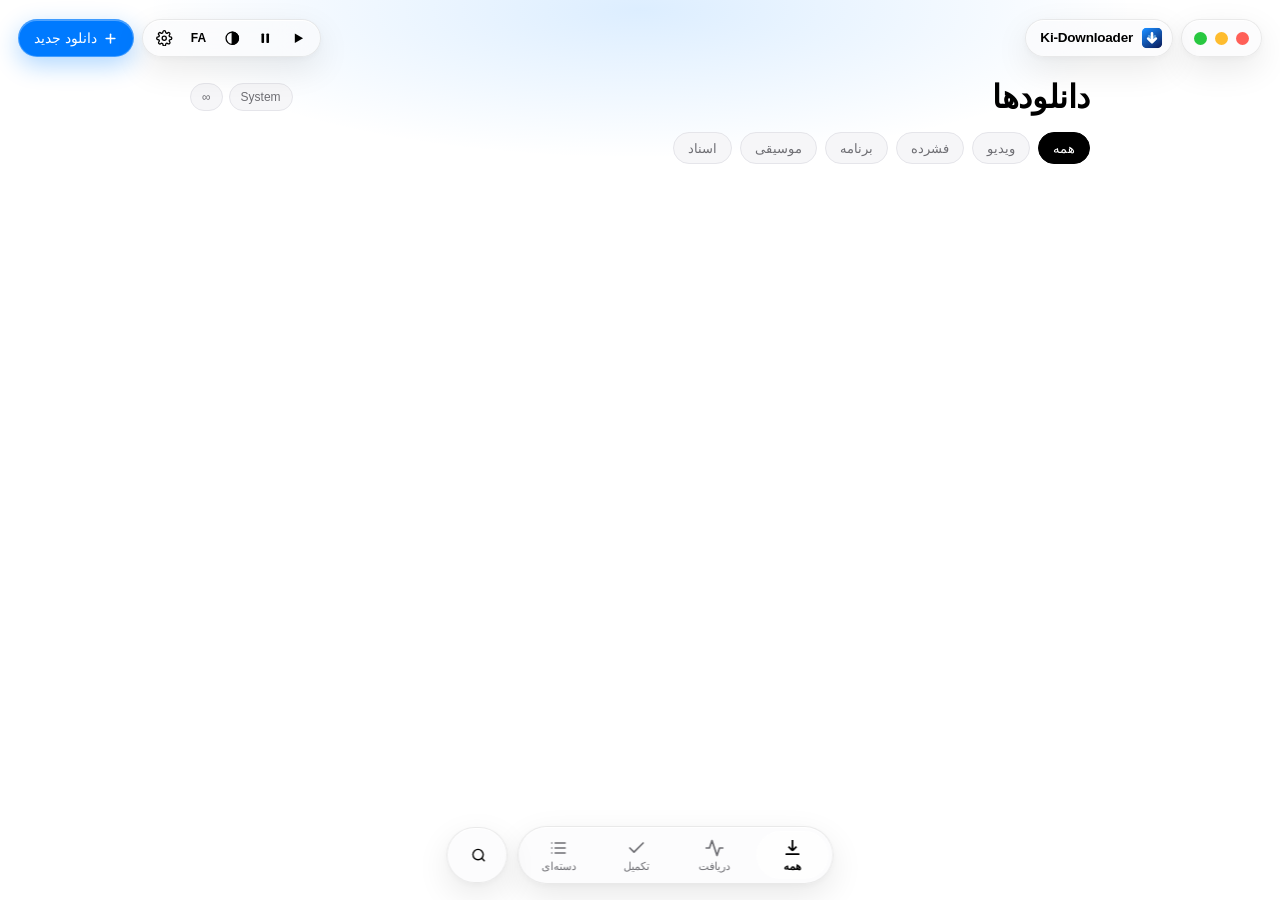
==== ui/index.html @ 14e9e173 "Add Liquid Glass UI and automated GitHub Release workflow" ====
<!DOCTYPE html>
<html lang="fa" dir="rtl" data-theme="auto">
<head>
  <meta charset="UTF-8" />
  <meta name="viewport" content="width=device-width, initial-scale=1.0" />
  <title>Ki-Downloader</title>
  <link rel="stylesheet" href="styles.css" />
</head>
<body>
  <div id="app" class="app-root">
    <div class="top-atmosphere" aria-hidden="true"></div>

    <!-- Custom Apple-style Floating Window Control & Navigation Bar -->
    <header id="topBar" class="top-bar">
      <!-- Draggable background strip across the entire top edge -->
      <div id="windowDragRegion" class="window-drag-strip" title="Drag window"></div>

      <div class="top-bar-leading">
        <!-- macOS-style Window Traffic Lights -->
        <div class="glass-pill window-controls" aria-label="Window Controls">
          <button id="winCloseBtn" class="tl-btn tl-close pressable" title="Close" aria-label="Close">
            <svg viewBox="0 0 12 12"><path d="M3 3l6 6M9 3l-6 6" stroke="currentColor" stroke-width="1.6" stroke-linecap="round"/></svg>
          </button>
          <button id="winMinBtn" class="tl-btn tl-min pressable" title="Minimize" aria-label="Minimize">
            <svg viewBox="0 0 12 12"><path d="M2.5 6h7" stroke="currentColor" stroke-width="1.6" stroke-linecap="round"/></svg>
          </button>
          <button id="winMaxBtn" class="tl-btn tl-max pressable" title="Maximize" aria-label="Maximize">
            <svg viewBox="0 0 12 12"><path d="M3.5 3.5h5v5h-5z" fill="none" stroke="currentColor" stroke-width="1.4"/></svg>
          </button>
        </div>

        <div class="glass-pill brand-pill">
          <svg viewBox="0 0 512 512" class="mini-logo" aria-hidden="true">
            <defs>
              <linearGradient id="tlBg" x1="15%" y1="0%" x2="85%" y2="100%">
                <stop offset="0%" stop-color="#1A8CFF"/>
                <stop offset="100%" stop-color="#0A1E5E"/>
              </linearGradient>
              <clipPath id="tlClip"><rect x="20" y="20" width="472" height="472" rx="108"/></clipPath>
            </defs>
            <g clip-path="url(#tlClip)">
              <rect x="20" y="20" width="472" height="472" fill="url(#tlBg)"/>
              <path d="M186 210 L256 278 L326 210" fill="none" stroke="#9CE0FF" stroke-opacity="0.5" stroke-width="54" stroke-linecap="round" stroke-linejoin="round"/>
              <path d="M256 148 L256 344 M166 268 L256 358 L346 268" fill="none" stroke="#FFFFFF" stroke-width="60" stroke-linecap="round" stroke-linejoin="round"/>
            </g>
          </svg>
          <span class="brand-name">Ki-Downloader</span>
        </div>
        <span id="scrolledTitle" class="scrolled-title" data-i18n="pageTitle">دانلودها</span>
      </div>

      <div class="top-bar-trailing">
        <div class="glass-pill action-cluster">
          <button id="resumeAllBtn" class="circle-icon-btn pressable" data-i18n-title="resumeAll" title="شروع همه">
            <svg viewBox="0 0 24 24" fill="currentColor"><polygon points="7 5 19 12 7 19 7 5"/></svg>
          </button>
          <button id="pauseAllBtn" class="circle-icon-btn pressable" data-i18n-title="pauseAll" title="توقف همه">
            <svg viewBox="0 0 24 24" fill="currentColor"><rect x="6.5" y="5" width="3.8" height="14" rx="1.2"/><rect x="13.7" y="5" width="3.8" height="14" rx="1.2"/></svg>
          </button>
          <button id="themeToggleBtn" class="circle-icon-btn pressable" title="Theme (Auto / Light / Dark)">
            <svg id="themeIcon" viewBox="0 0 24 24" fill="none" stroke="currentColor" stroke-width="1.9"><circle cx="12" cy="12" r="4"/><path d="M12 2v2m0 16v2M4.93 4.93l1.41 1.41m11.32 11.32l1.41 1.41M2 12h2m16 0h2M4.93 19.07l1.41-1.41m11.32-11.32l1.41-1.41"/></svg>
          </button>
          <button id="langToggleBtn" class="lang-btn pressable" title="Switch Language">FA</button>
          <button id="settingsBtn" class="circle-icon-btn pressable" data-i18n-title="settingsTitle" title="تنظیمات">
            <svg viewBox="0 0 24 24" fill="none" stroke="currentColor" stroke-width="1.9"><circle cx="12" cy="12" r="3"/><path d="M19.4 15a1.65 1.65 0 0 0 .33 1.82l.06.06a2 2 0 1 1-2.83 2.83l-.06-.06a1.65 1.65 0 0 0-1.82-.33 1.65 1.65 0 0 0-1 1.51V21a2 2 0 1 1-4 0v-.09A1.65 1.65 0 0 0 9 19.4a1.65 1.65 0 0 0-1.82.33l-.06.06a2 2 0 1 1-2.83-2.83l.06-.06a1.65 1.65 0 0 0 .33-1.82 1.65 1.65 0 0 0-1.51-1H3a2 2 0 1 1 0-4h.09A1.65 1.65 0 0 0 4.6 9a1.65 1.65 0 0 0-.33-1.82l-.06-.06a2 2 0 1 1 2.83-2.83l.06.06a1.65 1.65 0 0 0 1.82.33H9a1.65 1.65 0 0 0 1-1.51V3a2 2 0 1 1 4 0v.09a1.65 1.65 0 0 0 1 1.51 1.65 1.65 0 0 0 1.82-.33l.06-.06a2 2 0 1 1 2.83 2.83l-.06.06a1.65 1.65 0 0 0-.33 1.82V9a1.65 1.65 0 0 0 1.51 1H21a2 2 0 1 1 0 4h-.09a1.65 1.65 0 0 0-1.51 1z"/></svg>
          </button>
        </div>

        <button id="newDownloadBtn" class="primary-glass-cta pressable">
          <svg viewBox="0 0 24 24" fill="none" stroke="currentColor" stroke-width="2.4" stroke-linecap="round"><line x1="12" y1="5" x2="12" y2="19"/><line x1="5" y1="12" x2="19" y2="12"/></svg>
          <span data-i18n="newDownload">دانلود جدید</span>
        </button>
      </div>
    </header>

    <!-- Scrollable Content Layer -->
    <main id="scrollStage" class="scroll-stage">
      <div class="stage-inner">
        <div class="large-header" id="largeHeader">
          <div class="large-title-row">
            <h1 class="large-title" data-i18n="pageTitle">دانلودها</h1>
            <div class="quick-status-pills">
              <button id="quickProxyPill" class="meta-pill pressable" title="Proxy">System</button>
              <button id="quickCapPill" class="meta-pill pressable" title="Speed Limit">∞</button>
            </div>
          </div>
          <div class="category-chips" id="categoryChips">
            <button class="cat-chip active pressable" data-cat="All" data-i18n="catAll">همه</button>
            <button class="cat-chip pressable" data-cat="Video" data-i18n="catVideo">ویدیو</button>
            <button class="cat-chip pressable" data-cat="Compressed" data-i18n="catCompressed">فشرده</button>
            <button class="cat-chip pressable" data-cat="Programs" data-i18n="catPrograms">برنامه</button>
            <button class="cat-chip pressable" data-cat="Music" data-i18n="catMusic">موسیقی</button>
            <button class="cat-chip pressable" data-cat="Documents" data-i18n="catDocuments">اسناد</button>
          </div>
        </div>

        <div id="dropBanner" class="drop-banner" data-i18n="dropHint">لینک دانلود را اینجا رها کنید</div>

        <div id="emptyState" class="empty-state hidden">
          <div class="empty-icon">
            <svg viewBox="0 0 48 48" fill="none" stroke="currentColor" stroke-width="2.2" stroke-linecap="round" stroke-linejoin="round">
              <path d="M24 10v20m0 0l-7-7m7 7l7-7"/>
              <path d="M12 37h24"/>
            </svg>
          </div>
          <h2 class="empty-title" data-i18n="emptyTitle">فایلی در لیست نیست</h2>
          <p class="empty-sub" data-i18n="emptySub">لینک را با Ctrl+V جایگذاری کنید تا مشخصات فایل بررسی شود، یا دکمه دانلود جدید را بزنید.</p>
          <button id="emptyAddBtn" class="secondary-pill-btn pressable" data-i18n="newDownload">دانلود جدید</button>
        </div>

        <div id="downloadList" class="download-list" role="list"></div>
      </div>
    </main>

    <!-- Bottom Floating Dock (BitChord FloatingBottomBar + MiniMonitor + Search Orb) -->
    <div class="bottom-dock-wrap">
      <div id="miniMonitor" class="glass-pill mini-monitor hidden" role="button" tabindex="0">
        <div class="mini-pulse" aria-hidden="true"></div>
        <div class="mini-info">
          <div class="mini-title" id="miniTitle">Downloading...</div>
          <div class="mini-sub" id="miniSub">0 KB/s</div>
        </div>
        <div class="mini-progress-ring" aria-hidden="true">
          <svg viewBox="0 0 28 28">
            <circle cx="14" cy="14" r="11" class="ring-track"/>
            <circle cx="14" cy="14" r="11" class="ring-fill" id="miniRingFill"/>
          </svg>
        </div>
        <button id="miniPauseBtn" class="circle-icon-btn pressable" title="Pause / Resume">
          <svg viewBox="0 0 24 24" fill="currentColor"><rect x="7" y="6" width="3.5" height="12" rx="1"/><rect x="13.5" y="6" width="3.5" height="12" rx="1"/></svg>
        </button>
      </div>

      <div class="bottom-bar-row">
        <nav id="bottomTabBar" class="glass-pill bottom-tab-bar" role="tablist" aria-label="Primary Tabs">
          <div id="liquidNavPill" class="liquid-nav-pill" aria-hidden="true"></div>

          <button class="bottom-tab active" data-tab="all" role="tab" aria-selected="true">
            <svg viewBox="0 0 24 24" fill="none" stroke="currentColor" stroke-width="2"><path d="M12 3v12m0 0l-4.5-4.5M12 15l4.5-4.5"/><path d="M5 19h14" stroke-linecap="round"/></svg>
            <span data-i18n="tabAll">همه</span>
          </button>

          <button class="bottom-tab" data-tab="active" role="tab" aria-selected="false">
            <svg viewBox="0 0 24 24" fill="none" stroke="currentColor" stroke-width="2"><polyline points="22 12 18 12 15 21 9 3 6 12 2 12" stroke-linecap="round" stroke-linejoin="round"/></svg>
            <span data-i18n="tabActive">دریافت</span>
          </button>

          <button class="bottom-tab" data-tab="completed" role="tab" aria-selected="false">
            <svg viewBox="0 0 24 24" fill="none" stroke="currentColor" stroke-width="2"><path d="M20 6L9 17l-5-5" stroke-linecap="round" stroke-linejoin="round"/></svg>
            <span data-i18n="tabCompleted">تکمیل</span>
          </button>

          <button class="bottom-tab" data-tab="batch" role="tab" aria-selected="false">
            <svg viewBox="0 0 24 24" fill="none" stroke="currentColor" stroke-width="2"><path d="M8 6h12M8 12h12M8 18h12M4 6h.01M4 12h.01M4 18h.01" stroke-linecap="round"/></svg>
            <span data-i18n="tabBatch">دسته‌ای</span>
          </button>
        </nav>

        <div id="searchOrb" class="glass-pill search-orb">
          <button id="searchToggleBtn" class="circle-icon-btn pressable" data-i18n-title="searchPlaceholder" title="جستجو">
            <svg viewBox="0 0 24 24" fill="none" stroke="currentColor" stroke-width="2"><circle cx="11" cy="11" r="7.5"/><line x1="20" y1="20" x2="16.5" y2="16.5" stroke-linecap="round"/></svg>
          </button>
          <input id="searchInput" type="search" class="orb-search-input" data-i18n-placeholder="searchPlaceholder" placeholder="جستجو..." />
        </div>
      </div>
    </div>

    <div id="sheetBackdrop" class="sheet-backdrop hidden" aria-hidden="true"></div>

    <!-- Sheet 1: IDM-Style New Download & Auto Probe Dialog -->
    <section id="newDownloadSheet" class="glass-sheet hidden" role="dialog" aria-modal="true">
      <div class="sheet-grabber" data-dismiss-sheet="newDownloadSheet"><span></span></div>
      <div class="sheet-header">
        <button class="sheet-text-btn pressable" data-close-sheet="newDownloadSheet" data-i18n="cancel">انصراف</button>
        <h3 class="sheet-title" data-i18n="newDownloadTitle">دانلود جدید</h3>
        <button id="ndStartBtn" class="sheet-primary-btn pressable" data-i18n="startDownload">شروع دانلود</button>
      </div>
      <div class="sheet-body">
        <div class="field-group">
          <label class="field-label" data-i18n="urlLabel">لینک فایل</label>
          <div class="row-gap">
            <input id="ndUrl" type="url" class="ios-input ltr-text" placeholder="https://example.com/file.zip" />
            <button id="ndProbeBtn" class="secondary-pill-btn pressable" data-i18n="probeBtn">بررسی</button>
          </div>
          <div id="ndProbeCard" class="probe-summary hidden"></div>
        </div>

        <div class="grid-2">
          <div class="field-group">
            <label class="field-label" data-i18n="fileNameLabel">نام فایل</label>
            <input id="ndFileName" type="text" class="ios-input" />
          </div>
          <div class="field-group">
            <label class="field-label" data-i18n="categoryLabel">نوع و دسته‌بندی فایل</label>
            <select id="ndCategory" class="ios-input">
              <option value="Other">Other</option>
              <option value="Video">Video</option>
              <option value="Compressed">Compressed</option>
              <option value="Programs">Programs</option>
              <option value="Music">Music</option>
              <option value="Documents">Documents</option>
              <option value="Images">Images</option>
            </select>
          </div>
        </div>

        <div class="field-group">
          <label class="field-label" data-i18n="connectionsLabel">بخش‌بندی و استریم موازی</label>
          <div class="conn-pills">
            <button type="button" class="conn-pill pressable" data-conn="4">4x</button>
            <button type="button" class="conn-pill pressable" data-conn="8">8x</button>
            <button type="button" class="conn-pill active pressable" data-conn="16">16x</button>
            <button type="button" class="conn-pill pressable" data-conn="32">32x</button>
          </div>
        </div>

        <div class="field-group">
          <label class="field-label" data-i18n="saveFolderLabel">مسیر ذخیره</label>
          <div class="row-gap">
            <input id="ndFolder" type="text" class="ios-input ltr-text" />
            <button id="ndBrowseBtn" class="secondary-pill-btn pressable" data-i18n="browse">پوشه</button>
          </div>
        </div>

        <details class="ios-disclosure">
          <summary data-i18n="advancedMirrors">لینک کمکی (Mirror)، زمان‌بندی و هدرها</summary>
          <div class="disclosure-inner">
            <label class="field-label" data-i18n="mirrorsLabel">لینک‌های جایگزین (هر خط یک لینک)</label>
            <textarea id="ndMirrors" class="ios-textarea ltr-text" rows="2" placeholder="https://mirror.example.com/file.zip"></textarea>
            <div class="grid-2">
              <div class="field-group">
                <label class="field-label">Referer</label>
                <input id="ndReferer" type="text" class="ios-input ltr-text" />
              </div>
              <div class="field-group">
                <label class="field-label" data-i18n="scheduleStart">زمان‌بندی شروع</label>
                <input id="ndSchedule" type="datetime-local" class="ios-input ltr-text" />
              </div>
            </div>
          </div>
        </details>

        <div class="row-end">
          <button id="ndAddPausedBtn" class="secondary-pill-btn pressable" data-i18n="addPaused">افزودن متوقف به صف</button>
        </div>
      </div>
    </section>

    <!-- Sheet 2: Stream Inspector -->
    <section id="inspectorSheet" class="glass-sheet sheet-wide hidden" role="dialog" aria-modal="true">
      <div class="sheet-grabber" data-dismiss-sheet="inspectorSheet"><span></span></div>
      <div class="sheet-header">
        <button class="sheet-text-btn pressable" data-close-sheet="inspectorSheet" data-i18n="close">بستن</button>
        <h3 id="inspTitle" class="sheet-title">Inspector</h3>
        <button id="inspToggleBtn" class="sheet-primary-btn pressable">Pause</button>
      </div>
      <div class="sheet-body" id="inspectorBody"></div>
    </section>

    <!-- Sheet 3: Batch Downloader -->
    <section id="batchSheet" class="glass-sheet hidden" role="dialog" aria-modal="true">
      <div class="sheet-grabber" data-dismiss-sheet="batchSheet"><span></span></div>
      <div class="sheet-header">
        <button class="sheet-text-btn pressable" data-close-sheet="batchSheet" data-i18n="cancel">انصراف</button>
        <h3 class="sheet-title" data-i18n="batchTitle">دانلود دسته‌ای</h3>
        <button id="batchStartBtn" class="sheet-primary-btn pressable" data-i18n="queueSelected">افزودن</button>
      </div>
      <div class="sheet-body">
        <div class="field-group">
          <label class="field-label" data-i18n="batchPatternLabel">لینک‌ها یا الگوی بازه‌ای مثل [01-12]</label>
          <textarea id="batchInput" class="ios-textarea ltr-text" rows="4" placeholder="https://dl.example.com/part-[01-10].rar"></textarea>
          <div class="row-gap">
            <button id="batchParseBtn" class="secondary-pill-btn pressable" data-i18n="parseLinks">استخراج لینک‌ها</button>
            <span id="batchCountLabel" class="muted-label"></span>
          </div>
        </div>
        <div id="batchPreviewList" class="batch-preview"></div>
      </div>
    </section>

    <!-- Sheet 4: Settings (General + Network & Proxy + Scheduler) -->
    <section id="settingsSheet" class="glass-sheet sheet-wide hidden" role="dialog" aria-modal="true">
      <div class="sheet-grabber" data-dismiss-sheet="settingsSheet"><span></span></div>
      <div class="sheet-header">
        <button class="sheet-text-btn pressable" data-close-sheet="settingsSheet" data-i18n="cancel">انصراف</button>
        <h3 class="sheet-title" data-i18n="settingsTitle">تنظیمات</h3>
        <button id="setSaveBtn" class="sheet-primary-btn pressable" data-i18n="save">ذخیره</button>
      </div>
      <div class="sheet-body">
        <div class="settings-tabs" id="settingsTabs">
          <button type="button" class="s-tab active pressable" data-stab="general" data-i18n="stabGeneral">عمومی</button>
          <button type="button" class="s-tab pressable" data-stab="network" data-i18n="stabNetwork">پروکسی و شبکه</button>
          <button type="button" class="s-tab pressable" data-stab="scheduler" data-i18n="stabScheduler">زمان‌بند</button>
        </div>

        <!-- General -->
        <div class="stab-pane" id="pane-general">
          <div class="field-group">
            <label class="field-label" data-i18n="defaultFolderLabel">پوشه پیش‌فرض دانلود</label>
            <div class="row-gap">
              <input id="setFolder" type="text" class="ios-input ltr-text" />
              <button id="setBrowseBtn" class="secondary-pill-btn pressable" data-i18n="browse">پوشه</button>
            </div>
          </div>

          <div class="grid-3">
            <div class="field-group">
              <label class="field-label" data-i18n="themeLabel">ظاهر (Theme)</label>
              <select id="setTheme" class="ios-input">
                <option value="auto" data-i18n="themeAuto">خودکار سیستم</option>
                <option value="dark" data-i18n="themeDark">تیره (Dark)</option>
                <option value="light" data-i18n="themeLight">روشن (Light)</option>
              </select>
            </div>
            <div class="field-group">
              <label class="field-label" data-i18n="defaultConnsLabel">بخش‌بندی پیش‌فرض</label>
              <input id="setDefConns" type="number" min="1" max="32" class="ios-input ltr-text" />
            </div>
            <div class="field-group">
              <label class="field-label" data-i18n="maxConcLabel">دانلود هم‌زمان</label>
              <input id="setMaxConc" type="number" min="1" max="8" class="ios-input ltr-text" />
            </div>
          </div>

          <div class="field-group">
            <label class="field-label" data-i18n="speedCapLabel">محدودیت سرعت کل (KB/s، ۰ = نامحدود)</label>
            <div class="row-gap">
              <input id="setSpeedCap" type="number" min="0" class="ios-input ltr-text" style="max-width:140px;" />
              <button type="button" class="cap-chip pressable" data-cap="0" data-i18n="unlimited">نامحدود</button>
              <button type="button" class="cap-chip pressable" data-cap="512">512 KB/s</button>
              <button type="button" class="cap-chip pressable" data-cap="1024">1 MB/s</button>
              <button type="button" class="cap-chip pressable" data-cap="2048">2 MB/s</button>
              <button type="button" class="cap-chip pressable" data-cap="5120">5 MB/s</button>
            </div>
          </div>

          <div class="ios-toggle-row">
            <div>
              <div class="toggle-title" data-i18n="autoCatLabel">دسته‌بندی خودکار پوشه‌ها</div>
              <div class="toggle-sub" data-i18n="autoCatSub">ذخیره در پوشه‌های Video، Compressed و ...</div>
            </div>
            <label class="ios-switch"><input id="setAutoCat" type="checkbox" /><span class="ios-slider"></span></label>
          </div>
          <div class="ios-toggle-row">
            <div>
              <div class="toggle-title" data-i18n="clipMonLabel">تشخیص خودکار لینک از کلیپ‌بورد</div>
            </div>
            <label class="ios-switch"><input id="setClipMon" type="checkbox" /><span class="ios-slider"></span></label>
          </div>
          <div class="ios-toggle-row">
            <div>
              <div class="toggle-title" data-i18n="trayLabel">کوچک‌سازی به System Tray</div>
            </div>
            <label class="ios-switch"><input id="setTray" type="checkbox" /><span class="ios-slider"></span></label>
          </div>
          <div class="ios-toggle-row">
            <div>
              <div class="toggle-title" data-i18n="extLabel">افزونه مرورگر (Chrome / Edge)</div>
              <div class="toggle-sub" data-i18n="extSub">پوشه افزونه را باز کنید و در Extensions با Load Unpacked نصب کنید</div>
            </div>
            <button id="openExtFolderBtn" type="button" class="secondary-pill-btn pressable" data-i18n="openExtFolder">پوشه افزونه</button>
          </div>
          <div class="ios-toggle-row">
            <div>
              <div class="toggle-title" data-i18n="reduceMotionLabel">کاهش انیمیشن</div>
            </div>
            <label class="ios-switch"><input id="setReduceMotion" type="checkbox" /><span class="ios-slider"></span></label>
          </div>
          <div class="ios-toggle-row">
            <div>
              <div class="toggle-title" data-i18n="reduceTransLabel">کاهش شفافیت شیشه</div>
            </div>
            <label class="ios-switch"><input id="setReduceTrans" type="checkbox" /><span class="ios-slider"></span></label>
          </div>
        </div>

        <!-- Network & Proxy Profiles -->
        <div class="stab-pane hidden" id="pane-network">
          <div class="field-group">
            <label class="field-label" data-i18n="proxyProfilesLabel">پروفایل‌های پروکسی ذخیره شده</label>
            <div id="proxyProfileList" class="proxy-list"></div>
          </div>

          <div class="ios-disclosure" style="padding:12px;">
            <div class="field-label" style="margin-bottom:8px;" data-i18n="addProxyTitle">افزودن / ویرایش پروکسی جدید</div>
            <div class="grid-2" style="margin-bottom:8px;">
              <input id="pxName" type="text" class="ios-input" data-i18n-placeholder="proxyNamePh" placeholder="نام (مثلاً v2rayN)" />
              <select id="pxMode" class="ios-input">
                <option value="3">SOCKS5</option>
                <option value="2">HTTP / HTTPS</option>
              </select>
            </div>
            <div class="grid-3" style="margin-bottom:8px;">
              <input id="pxHost" type="text" class="ios-input ltr-text" value="127.0.0.1" placeholder="Host" />
              <input id="pxPort" type="number" class="ios-input ltr-text" value="10808" placeholder="Port" />
              <button id="addProxyProfileBtn" type="button" class="sheet-primary-btn pressable" data-i18n="addProxyBtn">افزودن پروکسی</button>
            </div>
            <div class="grid-2">
              <input id="pxUser" type="text" class="ios-input ltr-text" placeholder="Username (optional)" />
              <input id="pxPass" type="password" class="ios-input ltr-text" placeholder="Password (optional)" />
            </div>
          </div>

          <div class="row-gap">
            <button id="testProxyBtn" type="button" class="secondary-pill-btn pressable" data-i18n="testConn">تست اتصال پروکسی فعال</button>
            <span id="proxyTestResult" class="muted-label ltr-text"></span>
          </div>

          <div class="ios-toggle-row">
            <div>
              <div class="toggle-title" data-i18n="autoResumeNetLabel">ادامه خودکار پس از وصل شدن اینترنت</div>
              <div class="toggle-sub" data-i18n="autoResumeNetSub">اگر خاموش باشد، با قطع اینترنت دانلود متوقف (قابل ادامه) می‌شود</div>
            </div>
            <label class="ios-switch"><input id="setAutoResumeNet" type="checkbox" /><span class="ios-slider"></span></label>
          </div>

          <div class="ios-toggle-row">
            <div>
              <div class="toggle-title" data-i18n="dohLabel">DNS رمزنگاری‌شده (DoH)</div>
            </div>
            <label class="ios-switch"><input id="dohEnabled" type="checkbox" /><span class="ios-slider"></span></label>
          </div>
          <select id="dohProvider" class="ios-input ltr-text">
            <option value="https://1.1.1.1/dns-query">Cloudflare DoH (1.1.1.1)</option>
            <option value="https://dns.google/resolve">Google DNS (8.8.8.8)</option>
            <option value="https://free.shecan.ir/dns-query">Shecan DoH</option>
            <option value="https://dns.403.online/dns-query">403.online DoH</option>
          </select>

          <div class="grid-3">
            <div class="field-group">
              <label class="field-label" data-i18n="stallSecLabel">تایم‌اوت فریز (ثانیه)</label>
              <input id="irStallSec" type="number" min="3" max="30" class="ios-input ltr-text" />
            </div>
            <div class="field-group">
              <label class="field-label" data-i18n="maxRetriesLabel">حداکثر تلاش مجدد</label>
              <input id="irMaxRetries" type="number" min="5" max="100" class="ios-input ltr-text" />
            </div>
            <div class="field-group">
              <label class="field-label" data-i18n="minSpeedLabel">حداقل سرعت (KB/s)</label>
              <input id="irMinSpeed" type="number" min="1" max="500" class="ios-input ltr-text" />
            </div>
          </div>
        </div>

        <!-- Scheduler -->
        <div class="stab-pane hidden" id="pane-scheduler">
          <div class="ios-toggle-row">
            <div>
              <div class="toggle-title" data-i18n="nightModeTitle">زمان‌بندی خودکار شبانه</div>
              <div class="toggle-sub" data-i18n="nightModeSub">شروع صف در ساعت آغاز و توقف در ساعت پایان</div>
            </div>
            <label class="ios-switch"><input id="schNightEnabled" type="checkbox" /><span class="ios-slider"></span></label>
          </div>
          <div class="grid-2">
            <div class="field-group">
              <label class="field-label" data-i18n="startTimeLabel">ساعت شروع</label>
              <input id="schStart" type="time" class="ios-input ltr-text" />
            </div>
            <div class="field-group">
              <label class="field-label" data-i18n="endTimeLabel">ساعت پایان</label>
              <input id="schEnd" type="time" class="ios-input ltr-text" />
            </div>
          </div>
          <div class="field-group">
            <label class="field-label" data-i18n="postActionLabel">پس از اتمام صف</label>
            <select id="schPostAction" class="ios-input">
              <option value="0" data-i18n="actNone">هیچ‌کدام</option>
              <option value="1" data-i18n="actNotify">فقط اعلان</option>
              <option value="2" data-i18n="actSleep">Sleep</option>
              <option value="3" data-i18n="actShutdown">Shutdown</option>
            </select>
          </div>
        </div>
      </div>
    </section>

    <div id="toastStack" class="toast-stack" aria-live="polite"></div>
  </div>

  <script src="app.js"></script>
</body>
</html>
---- ui/styles.css ----
/* Local Typography: Google Sans (Latin + Numerals) + YekanBakh (Persian) */
@font-face {
  font-family: "Google Sans";
  font-style: normal;
  font-weight: 400;
  font-display: swap;
  src: url("fonts/GoogleSans-400.woff2") format("woff2");
  unicode-range: U+0000-00FF, U+0100-024F, U+2000-206F;
}
@font-face {
  font-family: "Google Sans";
  font-style: normal;
  font-weight: 500;
  font-display: swap;
  src: url("fonts/GoogleSans-500.woff2") format("woff2");
  unicode-range: U+0000-00FF, U+0100-024F, U+2000-206F;
}
@font-face {
  font-family: "Google Sans";
  font-style: normal;
  font-weight: 600;
  font-display: swap;
  src: url("fonts/GoogleSans-600.woff2") format("woff2");
  unicode-range: U+0000-00FF, U+0100-024F, U+2000-206F;
}
@font-face {
  font-family: "Google Sans";
  font-style: normal;
  font-weight: 700;
  font-display: swap;
  src: url("fonts/GoogleSans-700.woff2") format("woff2");
  unicode-range: U+0000-00FF, U+0100-024F, U+2000-206F;
}

@font-face {
  font-family: "YekanBakh";
  font-style: normal;
  font-weight: 100 900;
  font-display: swap;
  src: url("fonts/YekanBakh-VF.woff2") format("woff2"), url("fonts/Vazirmatn-VF.woff2") format("woff2");
  unicode-range: U+0600-06FF, U+0750-077F, U+08A0-08FF, U+FB50-FDFF, U+FE70-FEFF, U+200C-200F;
}

:root,
html[data-theme="light"] {
  --bg: #FFFFFF;
  --surface: #F6F6F8;
  --surface-variant: #EDEDF2;
  --outline: #E5E5EA;
  --text-primary: #000000;
  --text-secondary: #6E6E73;
  --text-tertiary: #8E8E93;

  --accent: #007AFF;
  --accent-hover: #0066D6;
  --green: #34C759;
  --amber: #FF9500;
  --red: #FF3B30;

  --glass-tint: rgba(250, 250, 252, 0.64);
  --glass-sheet-tint: rgba(252, 252, 254, 0.84);
  --glass-pill-active: rgba(255, 255, 255, 0.78);
  --glass-edge: rgba(0, 0, 0, 0.08);
  --glass-rim-top: rgba(255, 255, 255, 0.95);
  --glass-rim-bottom: rgba(255, 255, 255, 0.25);
  --glass-shadow: 0 12px 34px rgba(0, 0, 0, 0.09), 0 2px 8px rgba(0, 0, 0, 0.04);

  --ease-out: cubic-bezier(0.23, 1, 0.32, 1);
  --ease-sheet: cubic-bezier(0.32, 0.72, 0, 1);
  --font-ui: "Google Sans", "YekanBakh", -apple-system, BlinkMacSystemFont, "Segoe UI", sans-serif;
}

@media (prefers-color-scheme: dark) {
  html[data-theme="auto"] {
    --bg: #000000;
    --surface: #0D0D0F;
    --surface-variant: #1C1C1E;
    --outline: #2C2C2E;
    --text-primary: #FFFFFF;
    --text-secondary: #8E8E93;
    --text-tertiary: #636366;
    --accent: #0A84FF;
    --accent-hover: #2E97FF;
    --green: #30D158;
    --amber: #FF9F0A;
    --red: #FF453A;
    --glass-tint: rgba(18, 18, 20, 0.48);
    --glass-sheet-tint: rgba(22, 22, 24, 0.82);
    --glass-pill-active: rgba(255, 255, 255, 0.14);
    --glass-edge: rgba(255, 255, 255, 0.11);
    --glass-rim-top: rgba(255, 255, 255, 0.26);
    --glass-rim-bottom: rgba(255, 255, 255, 0.05);
    --glass-shadow: 0 18px 48px rgba(0, 0, 0, 0.58), 0 2px 12px rgba(0, 0, 0, 0.36);
  }
}

html[data-theme="dark"] {
  --bg: #000000;
  --surface: #0D0D0F;
  --surface-variant: #1C1C1E;
  --outline: #2C2C2E;
  --text-primary: #FFFFFF;
  --text-secondary: #8E8E93;
  --text-tertiary: #636366;
  --accent: #0A84FF;
  --accent-hover: #2E97FF;
  --green: #30D158;
  --amber: #FF9F0A;
  --red: #FF453A;
  --glass-tint: rgba(18, 18, 20, 0.48);
  --glass-sheet-tint: rgba(22, 22, 24, 0.82);
  --glass-pill-active: rgba(255, 255, 255, 0.14);
  --glass-edge: rgba(255, 255, 255, 0.11);
  --glass-rim-top: rgba(255, 255, 255, 0.26);
  --glass-rim-bottom: rgba(255, 255, 255, 0.05);
  --glass-shadow: 0 18px 48px rgba(0, 0, 0, 0.58), 0 2px 12px rgba(0, 0, 0, 0.36);
}

.reduce-transparency {
  --glass-tint: var(--surface-variant) !important;
  --glass-sheet-tint: var(--surface) !important;
}
.reduce-transparency .glass-pill,
.reduce-transparency .glass-sheet {
  backdrop-filter: none !important;
  -webkit-backdrop-filter: none !important;
}
.reduce-motion *, .reduce-motion *::before, .reduce-motion *::after {
  animation-duration: 0.01ms !important;
  transition-duration: 100ms !important;
}

* { box-sizing: border-box; }

html, body {
  margin: 0;
  padding: 0;
  width: 100%;
  height: 100%;
  overflow: hidden;
  background: var(--bg);
  color: var(--text-primary);
  font-family: var(--font-ui);
  font-weight: 400;
  font-size: 14px;
  line-height: 1.45;
  user-select: none;
  -webkit-font-smoothing: antialiased;
}

.hidden { display: none !important; }
.ltr-text { direction: ltr; text-align: left; font-family: "Google Sans", monospace; font-size: 13px; }
.muted-label { color: var(--text-secondary); font-size: 12px; }

.pressable {
  transition: transform 120ms var(--ease-out), background-color 150ms var(--ease-out), opacity 150ms var(--ease-out);
}
.pressable:active { transform: scale(0.965); }

.app-root {
  position: relative;
  width: 100%;
  height: 100%;
  background: var(--bg);
  overflow: hidden;
}

.top-atmosphere {
  position: absolute;
  top: -140px;
  left: 50%;
  transform: translateX(-50%);
  width: 78%;
  height: 300px;
  background: radial-gradient(ellipse at center, rgba(10, 132, 255, 0.14) 0%, transparent 70%);
  pointer-events: none;
  z-index: 0;
}

/* Liquid Glass Pill Surface */
.glass-pill {
  background: var(--glass-tint);
  backdrop-filter: blur(22px) saturate(1.55);
  -webkit-backdrop-filter: blur(22px) saturate(1.55);
  border: 0.5px solid var(--glass-edge);
  box-shadow:
    inset 0 1px 0 0 var(--glass-rim-top),
    inset 0 -0.5px 0 0 var(--glass-rim-bottom),
    var(--glass-shadow);
}

/* Custom Apple Window Bar */
.top-bar {
  position: fixed;
  top: 0;
  left: 0;
  right: 0;
  height: 64px;
  padding: 12px 18px 0;
  z-index: 30;
  display: flex;
  align-items: center;
  justify-content: space-between;
  pointer-events: none;
}

.window-drag-strip {
  position: absolute;
  inset: 0;
  pointer-events: auto;
  cursor: default;
}

.top-bar-leading, .top-bar-trailing {
  position: relative;
  z-index: 2;
  display: flex;
  align-items: center;
  gap: 8px;
  pointer-events: auto;
}

/* macOS Traffic-Light Window Controls */
.window-controls {
  display: inline-flex;
  align-items: center;
  gap: 8px;
  height: 38px;
  padding: 0 12px;
  border-radius: 999px;
}
.tl-btn {
  width: 13px;
  height: 13px;
  border-radius: 50%;
  border: none;
  padding: 0;
  display: grid;
  place-items: center;
  cursor: pointer;
  color: rgba(0, 0, 0, 0.68);
}
.tl-btn svg {
  width: 8px;
  height: 8px;
  opacity: 0;
  transition: opacity 130ms var(--ease-out);
}
.window-controls:hover .tl-btn svg { opacity: 1; }
.tl-close { background: #FF5F57; }
.tl-min { background: #FEBC2E; }
.tl-max { background: #28C840; }

.brand-pill {
  display: inline-flex;
  align-items: center;
  gap: 8px;
  height: 38px;
  padding: 0 14px 0 9px;
  border-radius: 999px;
}
html[dir="rtl"] .brand-pill { padding: 0 9px 0 14px; }
.mini-logo { width: 22px; height: 22px; display: block; border-radius: 6px; }
.brand-name { font-size: 13.5px; font-weight: 600; letter-spacing: -0.2px; }

.scrolled-title {
  font-size: 15.5px;
  font-weight: 600;
  opacity: 0;
  transform: translateY(4px);
  transition: opacity 200ms var(--ease-out), transform 200ms var(--ease-out);
  pointer-events: none;
}
.top-bar.scrolled .scrolled-title { opacity: 1; transform: translateY(0); }

.action-cluster {
  display: inline-flex;
  align-items: center;
  gap: 2px;
  height: 38px;
  padding: 0 6px;
  border-radius: 999px;
}

.circle-icon-btn {
  width: 31px;
  height: 31px;
  border-radius: 999px;
  border: none;
  background: transparent;
  color: var(--text-primary);
  display: grid;
  place-items: center;
  cursor: pointer;
}
.circle-icon-btn:hover { background: var(--glass-pill-active); }
.circle-icon-btn svg { width: 16.5px; height: 16.5px; }

.lang-btn {
  height: 30px;
  padding: 0 9px;
  border-radius: 999px;
  border: none;
  background: transparent;
  color: var(--text-primary);
  font-family: "Google Sans", sans-serif;
  font-size: 12px;
  font-weight: 600;
  cursor: pointer;
}
.lang-btn:hover { background: var(--glass-pill-active); }

.primary-glass-cta {
  display: inline-flex;
  align-items: center;
  gap: 6px;
  height: 38px;
  padding: 0 15px;
  border-radius: 999px;
  border: 0.5px solid rgba(255, 255, 255, 0.25);
  background: var(--accent);
  color: #FFFFFF;
  font-family: inherit;
  font-size: 13.5px;
  font-weight: 500;
  cursor: pointer;
  box-shadow: 0 8px 24px rgba(10, 132, 255, 0.32), inset 0 1px 0 rgba(255, 255, 255, 0.3);
}
.primary-glass-cta:hover { background: var(--accent-hover); }
.primary-glass-cta svg { width: 15px; height: 15px; }

/* Main Scrollable Content Stage */
.scroll-stage {
  position: relative;
  z-index: 10;
  width: 100%;
  height: 100%;
  overflow-y: auto;
  padding: 74px 24px 136px;
}
.stage-inner { max-width: 900px; margin: 0 auto; }

.large-header {
  display: flex;
  flex-direction: column;
  gap: 12px;
  margin-bottom: 18px;
}
.large-title-row {
  display: flex;
  align-items: center;
  justify-content: space-between;
  gap: 12px;
}
.large-title {
  margin: 0;
  font-size: 32px;
  font-weight: 700;
  letter-spacing: -0.4px;
}
.quick-status-pills { display: flex; gap: 6px; }
.meta-pill {
  height: 28px;
  padding: 0 11px;
  border-radius: 999px;
  border: 1px solid var(--outline);
  background: var(--surface);
  color: var(--text-secondary);
  font-family: "Google Sans", "YekanBakh", sans-serif;
  font-size: 12px;
  font-weight: 500;
  cursor: pointer;
}
.meta-pill:hover { color: var(--text-primary); border-color: var(--accent); }

.category-chips { display: flex; flex-wrap: wrap; gap: 8px; }
.cat-chip {
  height: 32px;
  padding: 0 14px;
  border-radius: 999px;
  border: 1px solid var(--outline);
  background: var(--surface);
  color: var(--text-secondary);
  font-family: inherit;
  font-size: 12.5px;
  font-weight: 500;
  cursor: pointer;
}
.cat-chip:hover { color: var(--text-primary); }
.cat-chip.active {
  background: var(--text-primary);
  color: var(--bg);
  border-color: var(--text-primary);
}

.drop-banner {
  display: none;
  margin-bottom: 14px;
  padding: 18px;
  border-radius: 18px;
  border: 1.5px dashed var(--accent);
  background: rgba(10, 132, 255, 0.08);
  color: var(--accent);
  text-align: center;
  font-weight: 500;
}
.app-root.drag-over .drop-banner { display: block; }

.download-list { display: flex; flex-direction: column; gap: 10px; }
.dl-row {
  display: flex;
  flex-direction: column;
  gap: 10px;
  padding: 14px 16px;
  border-radius: 18px;
  background: var(--surface);
  border: 1px solid var(--outline);
  transition: background-color 140ms var(--ease-out), border-color 140ms var(--ease-out);
  cursor: pointer;
}
.dl-row:hover { background: var(--surface-variant); }
.dl-row.selected { border-color: var(--accent); }

.dl-top { display: flex; align-items: center; gap: 13px; }
.dl-badge {
  width: 42px;
  height: 42px;
  border-radius: 12px;
  background: var(--surface-variant);
  border: 1px solid var(--outline);
  display: grid;
  place-items: center;
  font-family: "Google Sans", sans-serif;
  font-size: 11px;
  font-weight: 700;
  color: var(--text-secondary);
  flex-shrink: 0;
}
.dl-badge.done { color: var(--green); border-color: rgba(48, 209, 88, 0.35); background: rgba(48, 209, 88, 0.10); }
.dl-badge.active { color: var(--accent); border-color: rgba(10, 132, 255, 0.35); background: rgba(10, 132, 255, 0.10); }

.dl-info { flex: 1; min-width: 0; }
.dl-name { font-size: 14.5px; font-weight: 500; white-space: nowrap; overflow: hidden; text-overflow: ellipsis; }
.dl-sub {
  margin-top: 2px;
  font-size: 12.5px;
  color: var(--text-secondary);
  font-variant-numeric: tabular-nums;
  display: flex;
  flex-wrap: wrap;
  gap: 8px;
}

.dl-actions { display: flex; align-items: center; gap: 4px; }
.dl-btn {
  width: 32px;
  height: 32px;
  border-radius: 999px;
  border: none;
  background: transparent;
  color: var(--text-secondary);
  display: grid;
  place-items: center;
  cursor: pointer;
}
.dl-btn:hover { background: var(--outline); color: var(--text-primary); }
.dl-btn.danger:hover { color: var(--red); }
.dl-btn svg { width: 16px; height: 16px; }

.progress-track {
  position: relative;
  height: 4px;
  border-radius: 99px;
  background: var(--outline);
  overflow: hidden;
}
.progress-fill {
  position: absolute;
  top: 0;
  bottom: 0;
  inset-inline-start: 0;
  border-radius: 99px;
  background: var(--accent);
  transition: width 220ms var(--ease-out);
}
.progress-fill.done { background: var(--green); }
.progress-fill.paused { background: var(--amber); }
.progress-fill.error { background: var(--red); }

.empty-state { text-align: center; padding: 80px 20px; }
.empty-icon {
  width: 56px;
  height: 56px;
  margin: 0 auto 14px;
  border-radius: 16px;
  background: var(--surface);
  border: 1px solid var(--outline);
  display: grid;
  place-items: center;
  color: var(--accent);
}
.empty-icon svg { width: 28px; height: 28px; }
.empty-title { margin: 0 0 6px; font-size: 18px; font-weight: 600; }
.empty-sub { margin: 0 0 18px; color: var(--text-secondary); font-size: 13.5px; }

/* Floating Bottom Dock */
.bottom-dock-wrap {
  position: fixed;
  bottom: 16px;
  left: 50%;
  transform: translateX(-50%);
  z-index: 35;
  display: flex;
  flex-direction: column;
  align-items: center;
  gap: 8px;
  pointer-events: none;
}

.mini-monitor {
  pointer-events: auto;
  display: flex;
  align-items: center;
  gap: 10px;
  min-width: 280px;
  max-width: 390px;
  height: 46px;
  padding: 0 8px 0 14px;
  border-radius: 999px;
  cursor: pointer;
}
html[dir="rtl"] .mini-monitor { padding: 0 14px 0 8px; }
.mini-pulse {
  width: 8px;
  height: 8px;
  border-radius: 99px;
  background: var(--green);
  box-shadow: 0 0 0 4px rgba(48, 209, 88, 0.22);
  flex-shrink: 0;
}
.mini-info { flex: 1; min-width: 0; }
.mini-title { font-size: 12.5px; font-weight: 500; white-space: nowrap; overflow: hidden; text-overflow: ellipsis; }
.mini-sub { font-size: 11px; color: var(--text-secondary); font-variant-numeric: tabular-nums; }
.mini-progress-ring { width: 24px; height: 24px; flex-shrink: 0; }
.mini-progress-ring svg { width: 24px; height: 24px; transform: rotate(-90deg); }
.ring-track { fill: none; stroke: var(--outline); stroke-width: 2.6; }
.ring-fill {
  fill: none;
  stroke: var(--accent);
  stroke-width: 2.6;
  stroke-linecap: round;
  stroke-dasharray: 69.115;
  stroke-dashoffset: 69.115;
  transition: stroke-dashoffset 220ms linear;
}

.bottom-bar-row { display: flex; align-items: center; gap: 10px; pointer-events: auto; }
.bottom-tab-bar {
  position: relative;
  display: flex;
  align-items: center;
  gap: 6px;
  padding: 4px;
  border-radius: 999px;
  touch-action: none;
}

.liquid-nav-pill {
  position: absolute;
  top: 4px;
  bottom: 4px;
  left: 0;
  border-radius: 999px;
  background: var(--glass-pill-active);
  box-shadow: inset 0 0.5px 0 rgba(255, 255, 255, 0.24);
  z-index: 1;
  pointer-events: none;
  transform-origin: center center;
  will-change: transform, width;
}

.bottom-tab {
  position: relative;
  z-index: 2;
  display: flex;
  flex-direction: column;
  align-items: center;
  justify-content: center;
  gap: 2px;
  min-width: 72px;
  height: 48px;
  padding: 4px 12px;
  border: none;
  border-radius: 999px;
  background: transparent;
  color: var(--text-secondary);
  font-family: inherit;
  font-size: 10.5px;
  font-weight: 500;
  cursor: pointer;
  transition: color 180ms var(--ease-out), transform 220ms var(--ease-out);
}
.bottom-tab svg { width: 20px; height: 20px; transition: transform 240ms var(--ease-out); }
.bottom-tab.active { color: var(--text-primary); font-weight: 600; }
.bottom-tab.active svg { transform: scale(1.06); }

.search-orb {
  display: flex;
  align-items: center;
  height: 56px;
  padding: 0 12px;
  border-radius: 999px;
}
.orb-search-input {
  width: 0;
  opacity: 0;
  border: none;
  background: transparent;
  color: var(--text-primary);
  font-family: inherit;
  font-size: 13.5px;
  outline: none;
  transition: width 260ms var(--ease-out), opacity 180ms var(--ease-out), margin 260ms var(--ease-out);
}
.search-orb.expanded .orb-search-input {
  width: 155px;
  opacity: 1;
  margin-inline-start: 6px;
}

/* Modal Sheets */
.sheet-backdrop {
  position: fixed;
  inset: 0;
  z-index: 50;
  background: rgba(0, 0, 0, 0.45);
  opacity: 0;
  transition: opacity 220ms var(--ease-out);
}
.sheet-backdrop.visible { opacity: 1; }

.glass-sheet {
  position: fixed;
  z-index: 60;
  top: 50%;
  left: 50%;
  width: min(560px, calc(100vw - 32px));
  max-height: calc(100vh - 44px);
  display: flex;
  flex-direction: column;
  border-radius: 26px;
  background: var(--glass-sheet-tint);
  backdrop-filter: blur(28px) saturate(1.55);
  -webkit-backdrop-filter: blur(28px) saturate(1.55);
  border: 0.5px solid var(--glass-edge);
  box-shadow: inset 0 1px 0 var(--glass-rim-top), 0 28px 80px rgba(0, 0, 0, 0.42);
  transform: translate(-50%, -44%) scale(0.95);
  opacity: 0;
  transition: transform 300ms var(--ease-sheet), opacity 220ms var(--ease-out);
  overflow: hidden;
}
.glass-sheet.sheet-wide { width: min(680px, calc(100vw - 32px)); }
.glass-sheet.open { transform: translate(-50%, -50%) scale(1); opacity: 1; }

.sheet-grabber { display: flex; justify-content: center; padding: 9px 0 3px; cursor: grab; }
.sheet-grabber span { width: 36px; height: 4px; border-radius: 99px; background: var(--text-tertiary); opacity: 0.55; }
.sheet-header {
  display: flex;
  align-items: center;
  justify-content: space-between;
  padding: 6px 16px 12px;
  border-bottom: 1px solid var(--outline);
}
.sheet-title { margin: 0; font-size: 15.5px; font-weight: 600; }
.sheet-text-btn {
  border: none;
  background: transparent;
  color: var(--text-secondary);
  font-family: inherit;
  font-size: 13.5px;
  padding: 6px 10px;
  border-radius: 999px;
  cursor: pointer;
}
.sheet-text-btn:hover { background: var(--surface-variant); color: var(--text-primary); }
.sheet-primary-btn {
  border: none;
  background: var(--accent);
  color: #FFFFFF;
  font-family: inherit;
  font-size: 13px;
  font-weight: 500;
  padding: 7px 16px;
  border-radius: 999px;
  cursor: pointer;
}

.sheet-body {
  padding: 16px 18px 20px;
  overflow-y: auto;
  display: flex;
  flex-direction: column;
  gap: 12px;
}

.field-group { display: flex; flex-direction: column; gap: 6px; }
.field-label { font-size: 12px; font-weight: 500; color: var(--text-secondary); }
.row-gap { display: flex; align-items: center; gap: 8px; flex-wrap: wrap; }
.row-end { display: flex; justify-content: flex-end; }
.grid-2 { display: grid; grid-template-columns: 1fr 1fr; gap: 10px; }
.grid-3 { display: grid; grid-template-columns: 1fr 1fr 1fr; gap: 10px; }

.ios-input, .ios-textarea {
  width: 100%;
  padding: 9px 12px;
  border-radius: 12px;
  border: 1px solid var(--outline);
  background: var(--surface);
  color: var(--text-primary);
  font-family: inherit;
  font-size: 13.5px;
  outline: none;
}
.ios-input:focus, .ios-textarea:focus { border-color: var(--accent); }

.secondary-pill-btn {
  height: 36px;
  padding: 0 14px;
  border-radius: 999px;
  border: 1px solid var(--outline);
  background: var(--surface);
  color: var(--text-primary);
  font-family: inherit;
  font-size: 12.5px;
  font-weight: 500;
  cursor: pointer;
  white-space: nowrap;
}
.secondary-pill-btn:hover { background: var(--surface-variant); }

.cap-chip {
  height: 30px;
  padding: 0 10px;
  border-radius: 999px;
  border: 1px solid var(--outline);
  background: var(--surface);
  color: var(--text-secondary);
  font-family: "Google Sans", "YekanBakh", sans-serif;
  font-size: 12px;
  cursor: pointer;
}
.cap-chip:hover { color: var(--text-primary); border-color: var(--accent); }

.conn-pills { display: flex; gap: 6px; }
.conn-pill {
  flex: 1;
  height: 36px;
  border-radius: 10px;
  border: 1px solid var(--outline);
  background: var(--surface);
  color: var(--text-primary);
  font-family: "Google Sans", sans-serif;
  font-weight: 600;
  cursor: pointer;
}
.conn-pill.active { border-color: var(--accent); background: rgba(10, 132, 255, 0.14); color: var(--accent); }

.probe-summary {
  padding: 11px 13px;
  border-radius: 14px;
  background: var(--surface);
  border: 1px solid var(--outline);
  display: flex;
  justify-content: space-between;
  align-items: center;
  gap: 10px;
  font-size: 12.5px;
}
.probe-badges { display: flex; gap: 6px; align-items: center; flex-wrap: wrap; }
.probe-tag {
  padding: 2px 8px;
  border-radius: 99px;
  font-size: 11px;
  font-weight: 600;
  background: rgba(10, 132, 255, 0.12);
  color: var(--accent);
}
.probe-tag.ok { background: rgba(48, 209, 88, 0.14); color: var(--green); }

.info-pill {
  padding: 9px 12px;
  border-radius: 12px;
  background: var(--surface);
  border: 1px solid var(--outline);
  font-size: 12px;
  display: flex;
  justify-content: space-between;
}

.ios-disclosure {
  padding: 10px 12px;
  border-radius: 14px;
  background: var(--surface);
  border: 1px solid var(--outline);
}
.ios-disclosure summary { cursor: pointer; font-size: 12.5px; font-weight: 500; }
.disclosure-inner { margin-top: 10px; display: flex; flex-direction: column; gap: 10px; }

.ios-toggle-row {
  display: flex;
  align-items: center;
  justify-content: space-between;
  gap: 12px;
  padding: 10px 12px;
  border-radius: 14px;
  background: var(--surface);
  border: 1px solid var(--outline);
}
.toggle-title { font-size: 13.5px; font-weight: 500; }
.toggle-sub { font-size: 11.5px; color: var(--text-secondary); margin-top: 2px; }

.ios-switch { position: relative; display: inline-block; width: 46px; height: 27px; flex-shrink: 0; }
.ios-switch input { opacity: 0; width: 0; height: 0; }
.ios-slider {
  position: absolute;
  inset: 0;
  border-radius: 99px;
  background: var(--outline);
  cursor: pointer;
  transition: background-color 200ms var(--ease-out);
}
.ios-slider::before {
  content: "";
  position: absolute;
  width: 21px;
  height: 21px;
  left: 3px;
  top: 3px;
  border-radius: 50%;
  background: #fff;
  box-shadow: 0 2px 5px rgba(0, 0, 0, 0.28);
  transition: transform 220ms var(--ease-out);
}
.ios-switch input:checked + .ios-slider { background: var(--green); }
.ios-switch input:checked + .ios-slider::before { transform: translateX(19px); }

.settings-tabs {
  display: flex;
  gap: 4px;
  padding: 4px;
  border-radius: 999px;
  background: var(--surface);
  border: 1px solid var(--outline);
}
.s-tab {
  flex: 1;
  height: 32px;
  border: none;
  border-radius: 999px;
  background: transparent;
  color: var(--text-secondary);
  font-family: inherit;
  font-size: 12.5px;
  font-weight: 500;
  cursor: pointer;
}
.s-tab.active { background: var(--surface-variant); color: var(--text-primary); font-weight: 600; }
.stab-pane { display: flex; flex-direction: column; gap: 11px; }

/* Saved Proxy Profiles */
.proxy-list { display: flex; flex-direction: column; gap: 6px; }
.proxy-item {
  display: flex;
  align-items: center;
  justify-content: space-between;
  padding: 9px 12px;
  border-radius: 12px;
  border: 1px solid var(--outline);
  background: var(--surface);
  cursor: pointer;
}
.proxy-item.active { border-color: var(--accent); background: rgba(10, 132, 255, 0.08); }
.proxy-meta { display: flex; flex-direction: column; gap: 2px; }
.proxy-name { font-size: 13px; font-weight: 600; }
.proxy-addr { font-size: 11.5px; color: var(--text-secondary); font-family: "Google Sans", monospace; }

.batch-preview { max-height: 220px; overflow-y: auto; display: flex; flex-direction: column; gap: 6px; }
.batch-row {
  display: flex;
  align-items: center;
  gap: 8px;
  padding: 7px 10px;
  border-radius: 10px;
  background: var(--surface);
  border: 1px solid var(--outline);
  font-family: "Google Sans", monospace;
  font-size: 12px;
  direction: ltr;
}

.seg-grid { display: grid; grid-template-columns: repeat(auto-fill, minmax(145px, 1fr)); gap: 8px; }
.seg-cell {
  padding: 9px 10px;
  border-radius: 12px;
  background: var(--surface);
  border: 1px solid var(--outline);
  font-size: 11.5px;
  font-variant-numeric: tabular-nums;
}
.seg-cell-top { display: flex; justify-content: space-between; font-weight: 500; margin-bottom: 5px; }

.toast-stack {
  position: fixed;
  top: 70px;
  inset-inline-end: 20px;
  z-index: 80;
  display: flex;
  flex-direction: column;
  gap: 8px;
  pointer-events: none;
}
.toast-card {
  pointer-events: auto;
  min-width: 260px;
  max-width: 360px;
  padding: 11px 14px;
  border-radius: 16px;
  background: var(--glass-sheet-tint);
  backdrop-filter: blur(22px) saturate(1.5);
  -webkit-backdrop-filter: blur(22px) saturate(1.5);
  border: 0.5px solid var(--glass-edge);
  box-shadow: var(--glass-shadow);
  display: flex;
  align-items: center;
  justify-content: space-between;
  gap: 10px;
  animation: toastIn 260ms var(--ease-out) forwards;
}
.toast-card.leaving { animation: toastOut 200ms var(--ease-out) forwards; }
@keyframes toastIn {
  from { opacity: 0; transform: translateY(-10px) scale(0.96); }
  to { opacity: 1; transform: translateY(0) scale(1); }
}
@keyframes toastOut {
  from { opacity: 1; transform: translateY(0) scale(1); }
  to { opacity: 0; transform: translateY(-8px) scale(0.96); }
}
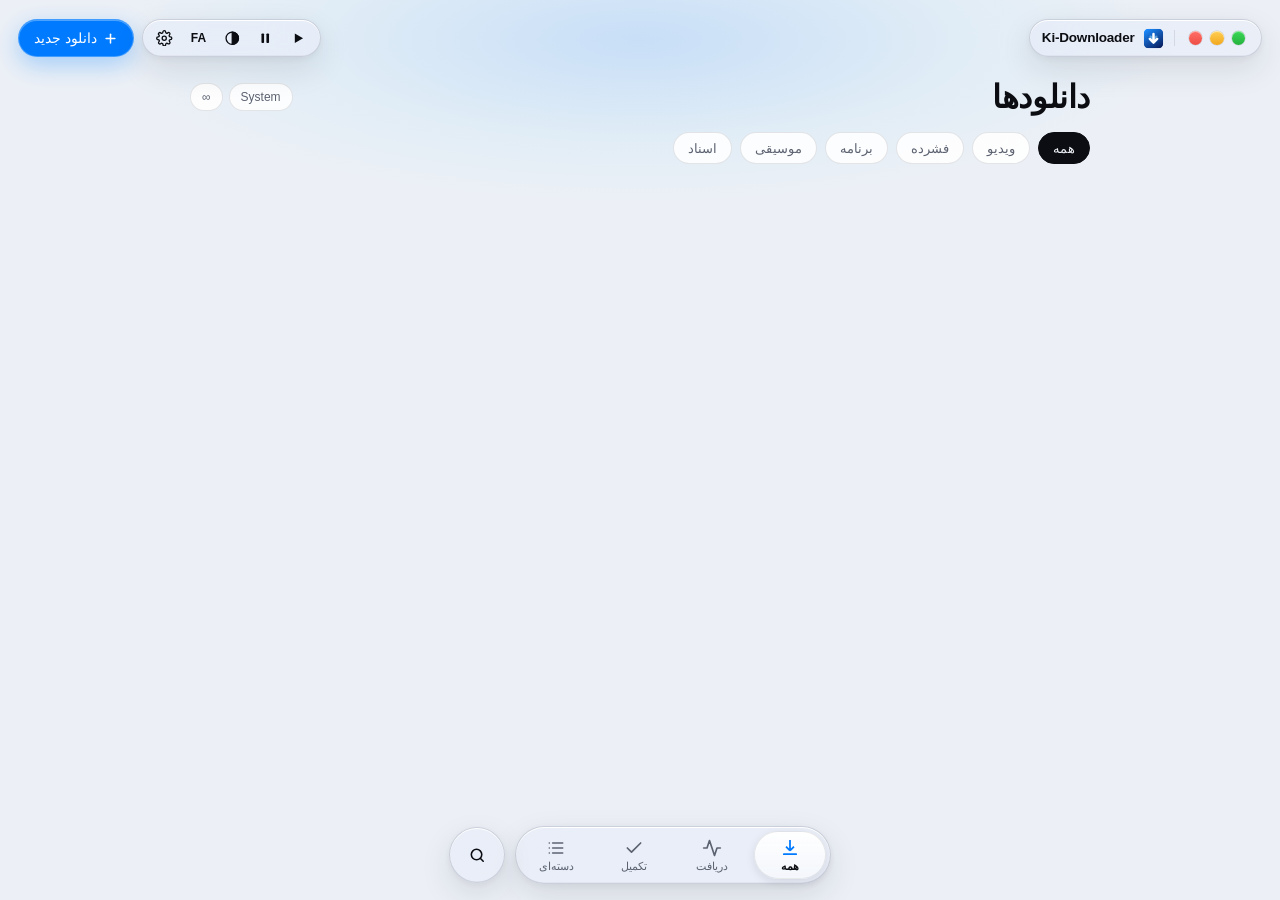
==== commit 087ec0f6: "Fix Ctrl+V FA/EN detection, auto URL probing, Light Mode Liquid Glass, unified window controls, and " ====
--- a/ui/index.html
+++ b/ui/index.html
@@ -16,35 +16,38 @@
       <div id="windowDragRegion" class="window-drag-strip" title="Drag window"></div>
 
       <div class="top-bar-leading">
-        <!-- macOS-style Window Traffic Lights -->
-        <div class="glass-pill window-controls" aria-label="Window Controls">
-          <button id="winCloseBtn" class="tl-btn tl-close pressable" title="Close" aria-label="Close">
-            <svg viewBox="0 0 12 12"><path d="M3 3l6 6M9 3l-6 6" stroke="currentColor" stroke-width="1.6" stroke-linecap="round"/></svg>
-          </button>
-          <button id="winMinBtn" class="tl-btn tl-min pressable" title="Minimize" aria-label="Minimize">
-            <svg viewBox="0 0 12 12"><path d="M2.5 6h7" stroke="currentColor" stroke-width="1.6" stroke-linecap="round"/></svg>
-          </button>
-          <button id="winMaxBtn" class="tl-btn tl-max pressable" title="Maximize" aria-label="Maximize">
-            <svg viewBox="0 0 12 12"><path d="M3.5 3.5h5v5h-5z" fill="none" stroke="currentColor" stroke-width="1.4"/></svg>
-          </button>
-        </div>
-
-        <div class="glass-pill brand-pill">
-          <svg viewBox="0 0 512 512" class="mini-logo" aria-hidden="true">
-            <defs>
-              <linearGradient id="tlBg" x1="15%" y1="0%" x2="85%" y2="100%">
-                <stop offset="0%" stop-color="#1A8CFF"/>
-                <stop offset="100%" stop-color="#0A1E5E"/>
-              </linearGradient>
-              <clipPath id="tlClip"><rect x="20" y="20" width="472" height="472" rx="108"/></clipPath>
-            </defs>
-            <g clip-path="url(#tlClip)">
-              <rect x="20" y="20" width="472" height="472" fill="url(#tlBg)"/>
-              <path d="M186 210 L256 278 L326 210" fill="none" stroke="#9CE0FF" stroke-opacity="0.5" stroke-width="54" stroke-linecap="round" stroke-linejoin="round"/>
-              <path d="M256 148 L256 344 M166 268 L256 358 L346 268" fill="none" stroke="#FFFFFF" stroke-width="60" stroke-linecap="round" stroke-linejoin="round"/>
-            </g>
-          </svg>
-          <span class="brand-name">Ki-Downloader</span>
+        <!-- Unified Apple Liquid Glass Window Controls + Brand Capsule -->
+        <div class="glass-pill window-brand-pill">
+          <div class="tl-cluster" dir="ltr" aria-label="Window Controls">
+            <button id="winCloseBtn" class="tl-btn tl-close" title="Close" aria-label="Close">
+              <svg viewBox="0 0 12 12"><path d="M3.3 3.3l5.4 5.4M8.7 3.3l-5.4 5.4" stroke="currentColor" stroke-width="1.5" stroke-linecap="round"/></svg>
+            </button>
+            <button id="winMinBtn" class="tl-btn tl-min" title="Minimize" aria-label="Minimize">
+              <svg viewBox="0 0 12 12"><path d="M2.6 6h6.8" stroke="currentColor" stroke-width="1.6" stroke-linecap="round"/></svg>
+            </button>
+            <button id="winMaxBtn" class="tl-btn tl-max" title="Maximize" aria-label="Maximize">
+              <svg class="icon-expand" viewBox="0 0 12 12"><polygon points="3,3 7.5,3 3,7.5" fill="currentColor"/><polygon points="9,9 4.5,9 9,4.5" fill="currentColor"/></svg>
+              <svg class="icon-restore" viewBox="0 0 12 12"><polygon points="5.5,5.5 2,5.5 5.5,2" fill="currentColor"/><polygon points="6.5,6.5 10,6.5 6.5,10" fill="currentColor"/></svg>
+            </button>
+          </div>
+          <span class="tl-divider" aria-hidden="true"></span>
+          <div class="brand-group">
+            <svg viewBox="0 0 512 512" class="mini-logo" aria-hidden="true">
+              <defs>
+                <linearGradient id="tlBg" x1="15%" y1="0%" x2="85%" y2="100%">
+                  <stop offset="0%" stop-color="#1A8CFF"/>
+                  <stop offset="100%" stop-color="#0A1E5E"/>
+                </linearGradient>
+                <clipPath id="tlClip"><rect x="20" y="20" width="472" height="472" rx="108"/></clipPath>
+              </defs>
+              <g clip-path="url(#tlClip)">
+                <rect x="20" y="20" width="472" height="472" fill="url(#tlBg)"/>
+                <path d="M186 210 L256 278 L326 210" fill="none" stroke="#9CE0FF" stroke-opacity="0.5" stroke-width="54" stroke-linecap="round" stroke-linejoin="round"/>
+                <path d="M256 148 L256 344 M166 268 L256 358 L346 268" fill="none" stroke="#FFFFFF" stroke-width="60" stroke-linecap="round" stroke-linejoin="round"/>
+              </g>
+            </svg>
+            <span class="brand-name">Ki-Downloader</span>
+          </div>
         </div>
         <span id="scrolledTitle" class="scrolled-title" data-i18n="pageTitle">دانلودها</span>
       </div>
@@ -157,8 +160,8 @@
         </nav>
 
         <div id="searchOrb" class="glass-pill search-orb">
-          <button id="searchToggleBtn" class="circle-icon-btn pressable" data-i18n-title="searchPlaceholder" title="جستجو">
-            <svg viewBox="0 0 24 24" fill="none" stroke="currentColor" stroke-width="2"><circle cx="11" cy="11" r="7.5"/><line x1="20" y1="20" x2="16.5" y2="16.5" stroke-linecap="round"/></svg>
+          <button id="searchToggleBtn" class="circle-icon-btn orb-toggle-btn pressable" data-i18n-title="searchPlaceholder" title="جستجو">
+            <svg viewBox="0 0 24 24" fill="none" stroke="currentColor" stroke-width="2"><circle cx="10.8" cy="10.8" r="6.6"/><line x1="19.2" y1="19.2" x2="15.5" y2="15.5" stroke-linecap="round"/></svg>
           </button>
           <input id="searchInput" type="search" class="orb-search-input" data-i18n-placeholder="searchPlaceholder" placeholder="جستجو..." />
         </div>
--- a/ui/styles.css
+++ b/ui/styles.css
@@ -43,13 +43,13 @@
 
 :root,
 html[data-theme="light"] {
-  --bg: #FFFFFF;
-  --surface: #F6F6F8;
-  --surface-variant: #EDEDF2;
-  --outline: #E5E5EA;
-  --text-primary: #000000;
-  --text-secondary: #6E6E73;
-  --text-tertiary: #8E8E93;
+  --bg: #ECF0F6;
+  --surface: rgba(255, 255, 255, 0.88);
+  --surface-variant: #FFFFFF;
+  --outline: rgba(15, 23, 42, 0.11);
+  --text-primary: #0B0D12;
+  --text-secondary: #5C6270;
+  --text-tertiary: #848B99;
 
   --accent: #007AFF;
   --accent-hover: #0066D6;
@@ -57,13 +57,15 @@
   --amber: #FF9500;
   --red: #FF3B30;
 
-  --glass-tint: rgba(250, 250, 252, 0.64);
-  --glass-sheet-tint: rgba(252, 252, 254, 0.84);
-  --glass-pill-active: rgba(255, 255, 255, 0.78);
-  --glass-edge: rgba(0, 0, 0, 0.08);
-  --glass-rim-top: rgba(255, 255, 255, 0.95);
-  --glass-rim-bottom: rgba(255, 255, 255, 0.25);
-  --glass-shadow: 0 12px 34px rgba(0, 0, 0, 0.09), 0 2px 8px rgba(0, 0, 0, 0.04);
+  --glass-tint: rgba(232, 238, 248, 0.78);
+  --glass-sheet-tint: rgba(247, 249, 253, 0.88);
+  --glass-pill-active: linear-gradient(180deg, rgba(255, 255, 255, 0.98) 0%, rgba(244, 247, 252, 0.94) 100%);
+  --pill-active-edge: rgba(15, 23, 42, 0.09);
+  --pill-active-shadow: 0 3px 10px rgba(15, 23, 42, 0.10), inset 0 1px 0 rgba(255, 255, 255, 1);
+  --glass-edge: rgba(15, 23, 42, 0.14);
+  --glass-rim-top: rgba(255, 255, 255, 0.98);
+  --glass-rim-bottom: rgba(15, 23, 42, 0.07);
+  --glass-shadow: 0 12px 32px rgba(15, 23, 42, 0.11), 0 2px 8px rgba(15, 23, 42, 0.06);
 
   --ease-out: cubic-bezier(0.23, 1, 0.32, 1);
   --ease-sheet: cubic-bezier(0.32, 0.72, 0, 1);
@@ -84,10 +86,12 @@
     --green: #30D158;
     --amber: #FF9F0A;
     --red: #FF453A;
-    --glass-tint: rgba(18, 18, 20, 0.48);
-    --glass-sheet-tint: rgba(22, 22, 24, 0.82);
+    --glass-tint: rgba(18, 18, 20, 0.56);
+    --glass-sheet-tint: rgba(22, 22, 24, 0.84);
     --glass-pill-active: rgba(255, 255, 255, 0.14);
-    --glass-edge: rgba(255, 255, 255, 0.11);
+    --pill-active-edge: rgba(255, 255, 255, 0.12);
+    --pill-active-shadow: inset 0 0.5px 0 rgba(255, 255, 255, 0.24), 0 2px 8px rgba(0, 0, 0, 0.25);
+    --glass-edge: rgba(255, 255, 255, 0.12);
     --glass-rim-top: rgba(255, 255, 255, 0.26);
     --glass-rim-bottom: rgba(255, 255, 255, 0.05);
     --glass-shadow: 0 18px 48px rgba(0, 0, 0, 0.58), 0 2px 12px rgba(0, 0, 0, 0.36);
@@ -107,10 +111,12 @@
   --green: #30D158;
   --amber: #FF9F0A;
   --red: #FF453A;
-  --glass-tint: rgba(18, 18, 20, 0.48);
-  --glass-sheet-tint: rgba(22, 22, 24, 0.82);
+  --glass-tint: rgba(18, 18, 20, 0.56);
+  --glass-sheet-tint: rgba(22, 22, 24, 0.84);
   --glass-pill-active: rgba(255, 255, 255, 0.14);
-  --glass-edge: rgba(255, 255, 255, 0.11);
+  --pill-active-edge: rgba(255, 255, 255, 0.12);
+  --pill-active-shadow: inset 0 0.5px 0 rgba(255, 255, 255, 0.24), 0 2px 8px rgba(0, 0, 0, 0.25);
+  --glass-edge: rgba(255, 255, 255, 0.12);
   --glass-rim-top: rgba(255, 255, 255, 0.26);
   --glass-rim-bottom: rgba(255, 255, 255, 0.05);
   --glass-shadow: 0 18px 48px rgba(0, 0, 0, 0.58), 0 2px 12px rgba(0, 0, 0, 0.36);
@@ -167,12 +173,12 @@
 
 .top-atmosphere {
   position: absolute;
-  top: -140px;
+  top: -120px;
   left: 50%;
   transform: translateX(-50%);
-  width: 78%;
-  height: 300px;
-  background: radial-gradient(ellipse at center, rgba(10, 132, 255, 0.14) 0%, transparent 70%);
+  width: 82%;
+  height: 320px;
+  background: radial-gradient(ellipse at center, rgba(10, 132, 255, 0.16) 0%, rgba(56, 189, 248, 0.06) 45%, transparent 72%);
   pointer-events: none;
   z-index: 0;
 }
@@ -180,8 +186,8 @@
 /* Liquid Glass Pill Surface */
 .glass-pill {
   background: var(--glass-tint);
-  backdrop-filter: blur(22px) saturate(1.55);
-  -webkit-backdrop-filter: blur(22px) saturate(1.55);
+  backdrop-filter: blur(24px) saturate(1.65);
+  -webkit-backdrop-filter: blur(24px) saturate(1.65);
   border: 0.5px solid var(--glass-edge);
   box-shadow:
     inset 0 1px 0 0 var(--glass-rim-top),
@@ -220,47 +226,79 @@
   pointer-events: auto;
 }
 
-/* macOS Traffic-Light Window Controls */
-.window-controls {
+/* Unified Apple Liquid Glass Window Controls + Brand Capsule */
+.window-brand-pill {
   display: inline-flex;
   align-items: center;
-  gap: 8px;
+  gap: 10px;
   height: 38px;
   padding: 0 12px;
   border-radius: 999px;
 }
+
+.tl-cluster {
+  display: inline-flex;
+  align-items: center;
+  gap: 8px;
+  padding: 3px 4px;
+  border-radius: 999px;
+}
+
 .tl-btn {
-  width: 13px;
-  height: 13px;
+  width: 13.5px;
+  height: 13.5px;
   border-radius: 50%;
   border: none;
   padding: 0;
-  display: grid;
-  place-items: center;
-  cursor: pointer;
-  color: rgba(0, 0, 0, 0.68);
-}
+  line-height: 0;
+  display: inline-flex;
+  align-items: center;
+  justify-content: center;
+  cursor: pointer;
+  color: rgba(20, 12, 8, 0.72);
+  transition: transform 160ms var(--ease-out), filter 160ms var(--ease-out);
+}
+.tl-btn:hover { transform: scale(1.14); filter: brightness(1.06); }
+.tl-btn:active { transform: scale(0.92); }
 .tl-btn svg {
   width: 8px;
   height: 8px;
+  display: block;
   opacity: 0;
-  transition: opacity 130ms var(--ease-out);
-}
-.window-controls:hover .tl-btn svg { opacity: 1; }
-.tl-close { background: #FF5F57; }
-.tl-min { background: #FEBC2E; }
-.tl-max { background: #28C840; }
-
-.brand-pill {
+  transform: scale(0.8);
+  transition: opacity 140ms var(--ease-out), transform 140ms var(--ease-out);
+}
+.tl-cluster:hover .tl-btn svg { opacity: 1; transform: scale(1); }
+
+.tl-close {
+  background: linear-gradient(180deg, #FF7068 0%, #EE4D44 100%);
+  box-shadow: inset 0 1px 0.5px rgba(255, 255, 255, 0.48), 0 0 0 0.5px rgba(0, 0, 0, 0.16);
+}
+.tl-min {
+  background: linear-gradient(180deg, #FFCF56 0%, #F2A81D 100%);
+  box-shadow: inset 0 1px 0.5px rgba(255, 255, 255, 0.52), 0 0 0 0.5px rgba(0, 0, 0, 0.14);
+}
+.tl-max {
+  background: linear-gradient(180deg, #3BD758 0%, #24B23D 100%);
+  box-shadow: inset 0 1px 0.5px rgba(255, 255, 255, 0.45), 0 0 0 0.5px rgba(0, 0, 0, 0.16);
+}
+.tl-max .icon-restore { display: none; }
+.tl-max.maximized .icon-expand { display: none; }
+.tl-max.maximized .icon-restore { display: block; }
+
+.tl-divider {
+  width: 1px;
+  height: 16px;
+  background: var(--outline);
+  opacity: 0.9;
+}
+
+.brand-group {
   display: inline-flex;
   align-items: center;
   gap: 8px;
-  height: 38px;
-  padding: 0 14px 0 9px;
-  border-radius: 999px;
-}
-html[dir="rtl"] .brand-pill { padding: 0 9px 0 14px; }
-.mini-logo { width: 22px; height: 22px; display: block; border-radius: 6px; }
+}
+.mini-logo { width: 21px; height: 21px; display: block; border-radius: 6px; }
 .brand-name { font-size: 13.5px; font-weight: 600; letter-spacing: -0.2px; }
 
 .scrolled-title {
@@ -285,16 +323,20 @@
 .circle-icon-btn {
   width: 31px;
   height: 31px;
+  padding: 0;
+  line-height: 0;
   border-radius: 999px;
   border: none;
   background: transparent;
   color: var(--text-primary);
-  display: grid;
-  place-items: center;
+  display: inline-flex;
+  align-items: center;
+  justify-content: center;
+  flex-shrink: 0;
   cursor: pointer;
 }
 .circle-icon-btn:hover { background: var(--glass-pill-active); }
-.circle-icon-btn svg { width: 16.5px; height: 16.5px; }
+.circle-icon-btn svg { width: 16.5px; height: 16.5px; display: block; flex-shrink: 0; }
 
 .lang-btn {
   height: 30px;
@@ -455,17 +497,21 @@
 .dl-btn {
   width: 32px;
   height: 32px;
+  padding: 0;
+  line-height: 0;
   border-radius: 999px;
   border: none;
   background: transparent;
   color: var(--text-secondary);
-  display: grid;
-  place-items: center;
+  display: inline-flex;
+  align-items: center;
+  justify-content: center;
+  flex-shrink: 0;
   cursor: pointer;
 }
 .dl-btn:hover { background: var(--outline); color: var(--text-primary); }
 .dl-btn.danger:hover { color: var(--red); }
-.dl-btn svg { width: 16px; height: 16px; }
+.dl-btn svg { width: 16px; height: 16px; display: block; flex-shrink: 0; }
 
 .progress-track {
   position: relative;
@@ -572,7 +618,8 @@
   left: 0;
   border-radius: 999px;
   background: var(--glass-pill-active);
-  box-shadow: inset 0 0.5px 0 rgba(255, 255, 255, 0.24);
+  border: 0.5px solid var(--pill-active-edge);
+  box-shadow: var(--pill-active-shadow);
   z-index: 1;
   pointer-events: none;
   transform-origin: center center;
@@ -600,19 +647,40 @@
   cursor: pointer;
   transition: color 180ms var(--ease-out), transform 220ms var(--ease-out);
 }
-.bottom-tab svg { width: 20px; height: 20px; transition: transform 240ms var(--ease-out); }
+.bottom-tab svg { width: 20px; height: 20px; display: block; transition: transform 240ms var(--ease-out); }
 .bottom-tab.active { color: var(--text-primary); font-weight: 600; }
-.bottom-tab.active svg { transform: scale(1.06); }
+.bottom-tab.active svg { color: var(--accent); transform: scale(1.06); }
 
 .search-orb {
-  display: flex;
-  align-items: center;
+  display: inline-flex;
+  align-items: center;
+  justify-content: center;
+  width: 56px;
   height: 56px;
-  padding: 0 12px;
-  border-radius: 999px;
+  padding: 0;
+  border-radius: 999px;
+  transition: width 260ms var(--ease-out), padding 260ms var(--ease-out);
+}
+.orb-toggle-btn {
+  width: 44px;
+  height: 44px;
+}
+.orb-toggle-btn svg {
+  width: 19px;
+  height: 19px;
+}
+.search-orb.expanded {
+  width: 224px;
+  justify-content: flex-start;
+  padding: 0 12px 0 6px;
+}
+html[dir="rtl"] .search-orb.expanded {
+  padding: 0 6px 0 12px;
 }
 .orb-search-input {
   width: 0;
+  padding: 0;
+  margin: 0;
   opacity: 0;
   border: none;
   background: transparent;
@@ -620,12 +688,15 @@
   font-family: inherit;
   font-size: 13.5px;
   outline: none;
+  pointer-events: none;
   transition: width 260ms var(--ease-out), opacity 180ms var(--ease-out), margin 260ms var(--ease-out);
 }
 .search-orb.expanded .orb-search-input {
-  width: 155px;
+  flex: 1;
+  width: 148px;
   opacity: 1;
-  margin-inline-start: 6px;
+  pointer-events: auto;
+  padding: 0 4px;
 }
 
 /* Modal Sheets */
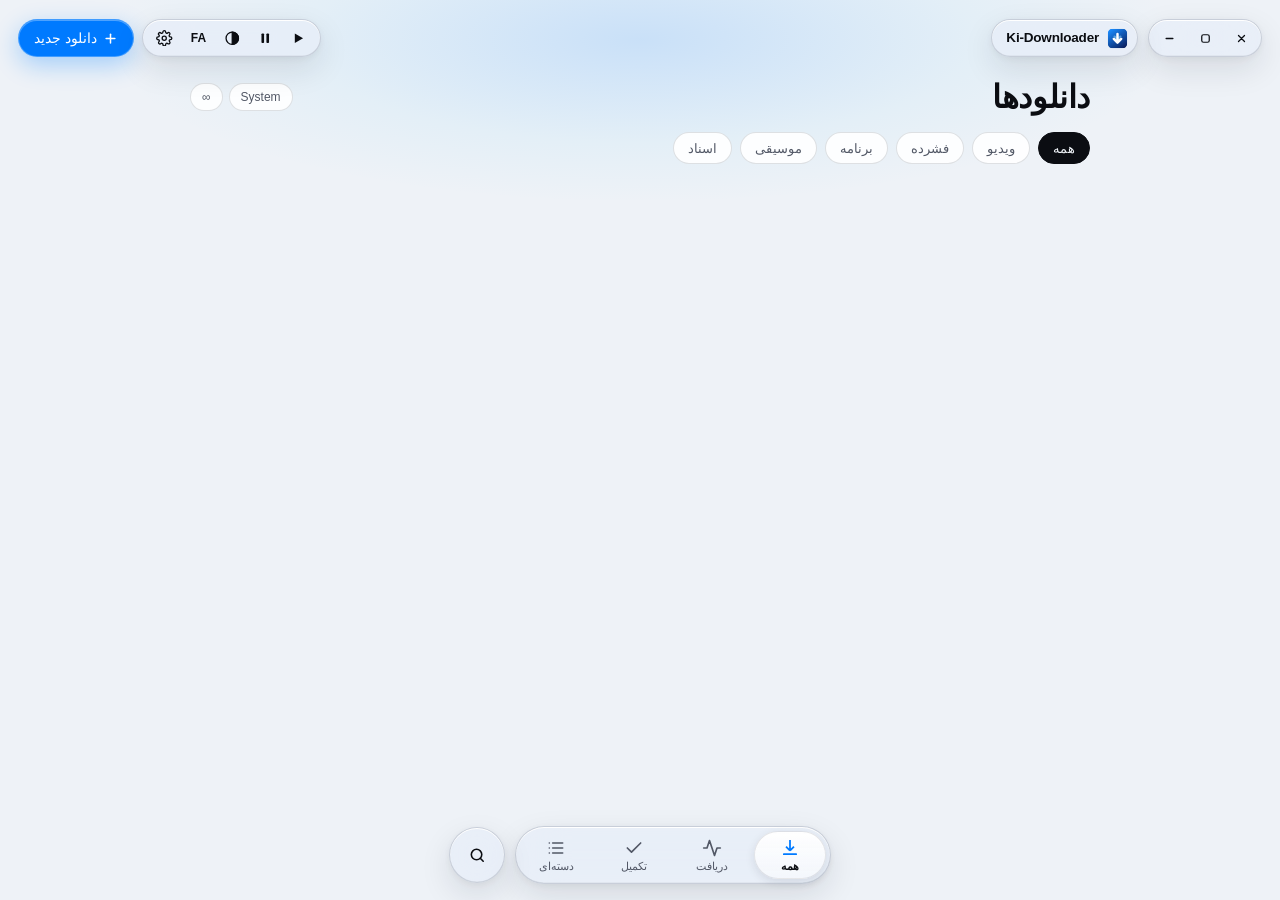
==== commit 815dfd95: "Instant Pause socket abort, Windows-iPhone Liquid Glass window controls, and Light Mode settings sel" ====
--- a/ui/index.html
+++ b/ui/index.html
@@ -16,38 +16,22 @@
       <div id="windowDragRegion" class="window-drag-strip" title="Drag window"></div>
 
       <div class="top-bar-leading">
-        <!-- Unified Apple Liquid Glass Window Controls + Brand Capsule -->
-        <div class="glass-pill window-brand-pill">
-          <div class="tl-cluster" dir="ltr" aria-label="Window Controls">
-            <button id="winCloseBtn" class="tl-btn tl-close" title="Close" aria-label="Close">
-              <svg viewBox="0 0 12 12"><path d="M3.3 3.3l5.4 5.4M8.7 3.3l-5.4 5.4" stroke="currentColor" stroke-width="1.5" stroke-linecap="round"/></svg>
-            </button>
-            <button id="winMinBtn" class="tl-btn tl-min" title="Minimize" aria-label="Minimize">
-              <svg viewBox="0 0 12 12"><path d="M2.6 6h6.8" stroke="currentColor" stroke-width="1.6" stroke-linecap="round"/></svg>
-            </button>
-            <button id="winMaxBtn" class="tl-btn tl-max" title="Maximize" aria-label="Maximize">
-              <svg class="icon-expand" viewBox="0 0 12 12"><polygon points="3,3 7.5,3 3,7.5" fill="currentColor"/><polygon points="9,9 4.5,9 9,4.5" fill="currentColor"/></svg>
-              <svg class="icon-restore" viewBox="0 0 12 12"><polygon points="5.5,5.5 2,5.5 5.5,2" fill="currentColor"/><polygon points="6.5,6.5 10,6.5 6.5,10" fill="currentColor"/></svg>
-            </button>
-          </div>
-          <span class="tl-divider" aria-hidden="true"></span>
-          <div class="brand-group">
-            <svg viewBox="0 0 512 512" class="mini-logo" aria-hidden="true">
-              <defs>
-                <linearGradient id="tlBg" x1="15%" y1="0%" x2="85%" y2="100%">
-                  <stop offset="0%" stop-color="#1A8CFF"/>
-                  <stop offset="100%" stop-color="#0A1E5E"/>
-                </linearGradient>
-                <clipPath id="tlClip"><rect x="20" y="20" width="472" height="472" rx="108"/></clipPath>
-              </defs>
-              <g clip-path="url(#tlClip)">
-                <rect x="20" y="20" width="472" height="472" fill="url(#tlBg)"/>
-                <path d="M186 210 L256 278 L326 210" fill="none" stroke="#9CE0FF" stroke-opacity="0.5" stroke-width="54" stroke-linecap="round" stroke-linejoin="round"/>
-                <path d="M256 148 L256 344 M166 268 L256 358 L346 268" fill="none" stroke="#FFFFFF" stroke-width="60" stroke-linecap="round" stroke-linejoin="round"/>
-              </g>
-            </svg>
-            <span class="brand-name">Ki-Downloader</span>
-          </div>
+        <div class="glass-pill brand-pill">
+          <svg viewBox="0 0 512 512" class="mini-logo" aria-hidden="true">
+            <defs>
+              <linearGradient id="tlBg" x1="15%" y1="0%" x2="85%" y2="100%">
+                <stop offset="0%" stop-color="#1A8CFF"/>
+                <stop offset="100%" stop-color="#0A1E5E"/>
+              </linearGradient>
+              <clipPath id="tlClip"><rect x="20" y="20" width="472" height="472" rx="108"/></clipPath>
+            </defs>
+            <g clip-path="url(#tlClip)">
+              <rect x="20" y="20" width="472" height="472" fill="url(#tlBg)"/>
+              <path d="M186 210 L256 278 L326 210" fill="none" stroke="#9CE0FF" stroke-opacity="0.5" stroke-width="54" stroke-linecap="round" stroke-linejoin="round"/>
+              <path d="M256 148 L256 344 M166 268 L256 358 L346 268" fill="none" stroke="#FFFFFF" stroke-width="60" stroke-linecap="round" stroke-linejoin="round"/>
+            </g>
+          </svg>
+          <span class="brand-name">Ki-Downloader</span>
         </div>
         <span id="scrolledTitle" class="scrolled-title" data-i18n="pageTitle">دانلودها</span>
       </div>
@@ -72,6 +56,20 @@
         <button id="newDownloadBtn" class="primary-glass-cta pressable">
           <svg viewBox="0 0 24 24" fill="none" stroke="currentColor" stroke-width="2.4" stroke-linecap="round"><line x1="12" y1="5" x2="12" y2="19"/><line x1="5" y1="12" x2="19" y2="12"/></svg>
           <span data-i18n="newDownload">دانلود جدید</span>
+        </button>
+      </div>
+
+      <!-- Windows-style Controls blended with iPhone Liquid Glass (always top-right) -->
+      <div class="glass-pill win-controls" dir="ltr" aria-label="Window Controls">
+        <button id="winMinBtn" class="win-btn win-min pressable" title="Minimize" aria-label="Minimize">
+          <svg viewBox="0 0 20 20"><path d="M5.5 10h9" stroke="currentColor" stroke-width="1.75" stroke-linecap="round"/></svg>
+        </button>
+        <button id="winMaxBtn" class="win-btn win-max pressable" title="Maximize" aria-label="Maximize">
+          <svg class="icon-expand" viewBox="0 0 20 20"><rect x="5" y="5" width="10" height="10" rx="2.4" fill="none" stroke="currentColor" stroke-width="1.65"/></svg>
+          <svg class="icon-restore" viewBox="0 0 20 20"><rect x="4.5" y="6.8" width="8.2" height="8.2" rx="2" fill="none" stroke="currentColor" stroke-width="1.55"/><path d="M7.5 6.8V5.6A1.6 1.6 0 0 1 9.1 4h5.3A1.6 1.6 0 0 1 16 5.6v5.3a1.6 1.6 0 0 1-1.6 1.6h-1.7" fill="none" stroke="currentColor" stroke-width="1.55" stroke-linecap="round"/></svg>
+        </button>
+        <button id="winCloseBtn" class="win-btn win-close pressable" title="Close" aria-label="Close">
+          <svg viewBox="0 0 20 20"><path d="M6 6l8 8M14 6l-8 8" stroke="currentColor" stroke-width="1.75" stroke-linecap="round"/></svg>
         </button>
       </div>
     </header>
--- a/ui/styles.css
+++ b/ui/styles.css
@@ -43,13 +43,14 @@
 
 :root,
 html[data-theme="light"] {
-  --bg: #ECF0F6;
-  --surface: rgba(255, 255, 255, 0.88);
-  --surface-variant: #FFFFFF;
-  --outline: rgba(15, 23, 42, 0.11);
+  color-scheme: light;
+  --bg: #EEF2F7;
+  --surface: rgba(255, 255, 255, 0.90);
+  --surface-variant: #E7ECF4;
+  --outline: rgba(15, 23, 42, 0.13);
   --text-primary: #0B0D12;
-  --text-secondary: #5C6270;
-  --text-tertiary: #848B99;
+  --text-secondary: #525866;
+  --text-tertiary: #7D8594;
 
   --accent: #007AFF;
   --accent-hover: #0066D6;
@@ -57,15 +58,23 @@
   --amber: #FF9500;
   --red: #FF3B30;
 
-  --glass-tint: rgba(232, 238, 248, 0.78);
-  --glass-sheet-tint: rgba(247, 249, 253, 0.88);
+  --glass-tint: rgba(232, 238, 248, 0.80);
+  --glass-sheet-tint: rgba(246, 248, 252, 0.92);
   --glass-pill-active: linear-gradient(180deg, rgba(255, 255, 255, 0.98) 0%, rgba(244, 247, 252, 0.94) 100%);
-  --pill-active-edge: rgba(15, 23, 42, 0.09);
-  --pill-active-shadow: 0 3px 10px rgba(15, 23, 42, 0.10), inset 0 1px 0 rgba(255, 255, 255, 1);
-  --glass-edge: rgba(15, 23, 42, 0.14);
+  --pill-active-edge: rgba(15, 23, 42, 0.10);
+  --pill-active-shadow: 0 3px 10px rgba(15, 23, 42, 0.11), inset 0 1px 0 rgba(255, 255, 255, 1);
+  --glass-edge: rgba(15, 23, 42, 0.15);
   --glass-rim-top: rgba(255, 255, 255, 0.98);
-  --glass-rim-bottom: rgba(15, 23, 42, 0.07);
+  --glass-rim-bottom: rgba(15, 23, 42, 0.08);
   --glass-shadow: 0 12px 32px rgba(15, 23, 42, 0.11), 0 2px 8px rgba(15, 23, 42, 0.06);
+
+  --seg-track: rgba(118, 128, 148, 0.18);
+  --seg-track-edge: rgba(15, 23, 42, 0.09);
+  --seg-thumb: #FFFFFF;
+  --seg-thumb-shadow: 0 2px 8px rgba(15, 23, 42, 0.14), 0 0.5px 1px rgba(15, 23, 42, 0.08);
+  --input-bg: #FFFFFF;
+  --input-edge: rgba(15, 23, 42, 0.17);
+  --switch-off: rgba(120, 128, 142, 0.30);
 
   --ease-out: cubic-bezier(0.23, 1, 0.32, 1);
   --ease-sheet: cubic-bezier(0.32, 0.72, 0, 1);
@@ -74,6 +83,7 @@
 
 @media (prefers-color-scheme: dark) {
   html[data-theme="auto"] {
+    color-scheme: dark;
     --bg: #000000;
     --surface: #0D0D0F;
     --surface-variant: #1C1C1E;
@@ -87,7 +97,7 @@
     --amber: #FF9F0A;
     --red: #FF453A;
     --glass-tint: rgba(18, 18, 20, 0.56);
-    --glass-sheet-tint: rgba(22, 22, 24, 0.84);
+    --glass-sheet-tint: rgba(22, 22, 24, 0.86);
     --glass-pill-active: rgba(255, 255, 255, 0.14);
     --pill-active-edge: rgba(255, 255, 255, 0.12);
     --pill-active-shadow: inset 0 0.5px 0 rgba(255, 255, 255, 0.24), 0 2px 8px rgba(0, 0, 0, 0.25);
@@ -95,10 +105,18 @@
     --glass-rim-top: rgba(255, 255, 255, 0.26);
     --glass-rim-bottom: rgba(255, 255, 255, 0.05);
     --glass-shadow: 0 18px 48px rgba(0, 0, 0, 0.58), 0 2px 12px rgba(0, 0, 0, 0.36);
+    --seg-track: rgba(255, 255, 255, 0.07);
+    --seg-track-edge: rgba(255, 255, 255, 0.09);
+    --seg-thumb: rgba(255, 255, 255, 0.16);
+    --seg-thumb-shadow: inset 0 0.5px 0 rgba(255, 255, 255, 0.22), 0 2px 8px rgba(0, 0, 0, 0.35);
+    --input-bg: #141417;
+    --input-edge: #343439;
+    --switch-off: #3A3A3C;
   }
 }
 
 html[data-theme="dark"] {
+  color-scheme: dark;
   --bg: #000000;
   --surface: #0D0D0F;
   --surface-variant: #1C1C1E;
@@ -112,7 +130,7 @@
   --amber: #FF9F0A;
   --red: #FF453A;
   --glass-tint: rgba(18, 18, 20, 0.56);
-  --glass-sheet-tint: rgba(22, 22, 24, 0.84);
+  --glass-sheet-tint: rgba(22, 22, 24, 0.86);
   --glass-pill-active: rgba(255, 255, 255, 0.14);
   --pill-active-edge: rgba(255, 255, 255, 0.12);
   --pill-active-shadow: inset 0 0.5px 0 rgba(255, 255, 255, 0.24), 0 2px 8px rgba(0, 0, 0, 0.25);
@@ -120,6 +138,13 @@
   --glass-rim-top: rgba(255, 255, 255, 0.26);
   --glass-rim-bottom: rgba(255, 255, 255, 0.05);
   --glass-shadow: 0 18px 48px rgba(0, 0, 0, 0.58), 0 2px 12px rgba(0, 0, 0, 0.36);
+  --seg-track: rgba(255, 255, 255, 0.07);
+  --seg-track-edge: rgba(255, 255, 255, 0.09);
+  --seg-thumb: rgba(255, 255, 255, 0.16);
+  --seg-thumb-shadow: inset 0 0.5px 0 rgba(255, 255, 255, 0.22), 0 2px 8px rgba(0, 0, 0, 0.35);
+  --input-bg: #141417;
+  --input-edge: #343439;
+  --switch-off: #3A3A3C;
 }
 
 .reduce-transparency {
@@ -206,7 +231,7 @@
   z-index: 30;
   display: flex;
   align-items: center;
-  justify-content: space-between;
+  gap: 10px;
   pointer-events: none;
 }
 
@@ -225,81 +250,59 @@
   gap: 8px;
   pointer-events: auto;
 }
-
-/* Unified Apple Liquid Glass Window Controls + Brand Capsule */
-.window-brand-pill {
+.top-bar-leading { margin-inline-end: auto; }
+
+/* Brand Pill */
+.brand-pill {
   display: inline-flex;
   align-items: center;
-  gap: 10px;
+  gap: 8px;
   height: 38px;
-  padding: 0 12px;
-  border-radius: 999px;
-}
-
-.tl-cluster {
+  padding: 0 14px 0 9px;
+  border-radius: 999px;
+}
+html[dir="rtl"] .brand-pill { padding: 0 9px 0 14px; }
+.mini-logo { width: 21px; height: 21px; display: block; border-radius: 6px; }
+.brand-name { font-size: 13.5px; font-weight: 600; letter-spacing: -0.2px; }
+
+/* Windows-style Controls blended with iPhone Liquid Glass (always anchored top-right) */
+.win-controls {
+  position: relative;
+  z-index: 2;
+  pointer-events: auto;
   display: inline-flex;
   align-items: center;
-  gap: 8px;
-  padding: 3px 4px;
-  border-radius: 999px;
-}
-
-.tl-btn {
-  width: 13.5px;
-  height: 13.5px;
-  border-radius: 50%;
-  border: none;
+  gap: 2px;
+  height: 38px;
+  padding: 3px;
+  border-radius: 999px;
+}
+html[dir="rtl"] .win-controls { order: -1; }
+.win-btn {
+  width: 34px;
+  height: 30px;
   padding: 0;
   line-height: 0;
+  border: none;
+  border-radius: 999px;
+  background: transparent;
+  color: var(--text-primary);
   display: inline-flex;
   align-items: center;
   justify-content: center;
   cursor: pointer;
-  color: rgba(20, 12, 8, 0.72);
-  transition: transform 160ms var(--ease-out), filter 160ms var(--ease-out);
-}
-.tl-btn:hover { transform: scale(1.14); filter: brightness(1.06); }
-.tl-btn:active { transform: scale(0.92); }
-.tl-btn svg {
-  width: 8px;
-  height: 8px;
-  display: block;
-  opacity: 0;
-  transform: scale(0.8);
-  transition: opacity 140ms var(--ease-out), transform 140ms var(--ease-out);
-}
-.tl-cluster:hover .tl-btn svg { opacity: 1; transform: scale(1); }
-
-.tl-close {
-  background: linear-gradient(180deg, #FF7068 0%, #EE4D44 100%);
-  box-shadow: inset 0 1px 0.5px rgba(255, 255, 255, 0.48), 0 0 0 0.5px rgba(0, 0, 0, 0.16);
-}
-.tl-min {
-  background: linear-gradient(180deg, #FFCF56 0%, #F2A81D 100%);
-  box-shadow: inset 0 1px 0.5px rgba(255, 255, 255, 0.52), 0 0 0 0.5px rgba(0, 0, 0, 0.14);
-}
-.tl-max {
-  background: linear-gradient(180deg, #3BD758 0%, #24B23D 100%);
-  box-shadow: inset 0 1px 0.5px rgba(255, 255, 255, 0.45), 0 0 0 0.5px rgba(0, 0, 0, 0.16);
-}
-.tl-max .icon-restore { display: none; }
-.tl-max.maximized .icon-expand { display: none; }
-.tl-max.maximized .icon-restore { display: block; }
-
-.tl-divider {
-  width: 1px;
-  height: 16px;
-  background: var(--outline);
-  opacity: 0.9;
-}
-
-.brand-group {
-  display: inline-flex;
-  align-items: center;
-  gap: 8px;
-}
-.mini-logo { width: 21px; height: 21px; display: block; border-radius: 6px; }
-.brand-name { font-size: 13.5px; font-weight: 600; letter-spacing: -0.2px; }
+  transition: background-color 150ms var(--ease-out), color 150ms var(--ease-out), box-shadow 150ms var(--ease-out), transform 120ms var(--ease-out);
+}
+.win-btn svg { width: 15px; height: 15px; display: block; flex-shrink: 0; }
+.win-btn:hover { background: var(--glass-pill-active); box-shadow: var(--pill-active-shadow); }
+.win-close:hover {
+  background: rgba(255, 59, 48, 0.90);
+  color: #FFFFFF;
+  box-shadow: 0 3px 12px rgba(255, 59, 48, 0.36), inset 0 1px 0 rgba(255, 255, 255, 0.32);
+}
+.win-max .icon-restore { display: none; }
+.win-max.maximized .icon-expand { display: none; }
+.win-max.maximized .icon-restore { display: block; }
 
 .scrolled-title {
   font-size: 15.5px;
@@ -785,14 +788,22 @@
   width: 100%;
   padding: 9px 12px;
   border-radius: 12px;
-  border: 1px solid var(--outline);
-  background: var(--surface);
+  border: 1px solid var(--input-edge);
+  background: var(--input-bg);
   color: var(--text-primary);
   font-family: inherit;
   font-size: 13.5px;
   outline: none;
-}
-.ios-input:focus, .ios-textarea:focus { border-color: var(--accent); }
+  box-shadow: 0 1px 2px rgba(0, 0, 0, 0.04);
+}
+select.ios-input {
+  cursor: pointer;
+}
+select.ios-input option {
+  background: var(--input-bg);
+  color: var(--text-primary);
+}
+.ios-input:focus, .ios-textarea:focus { border-color: var(--accent); box-shadow: 0 0 0 3px rgba(10, 132, 255, 0.15); }
 
 .secondary-pill-btn {
   height: 36px;
@@ -896,7 +907,7 @@
   position: absolute;
   inset: 0;
   border-radius: 99px;
-  background: var(--outline);
+  background: var(--switch-off);
   cursor: pointer;
   transition: background-color 200ms var(--ease-out);
 }
@@ -920,12 +931,12 @@
   gap: 4px;
   padding: 4px;
   border-radius: 999px;
-  background: var(--surface);
-  border: 1px solid var(--outline);
+  background: var(--seg-track);
+  border: 1px solid var(--seg-track-edge);
 }
 .s-tab {
   flex: 1;
-  height: 32px;
+  height: 34px;
   border: none;
   border-radius: 999px;
   background: transparent;
@@ -934,8 +945,15 @@
   font-size: 12.5px;
   font-weight: 500;
   cursor: pointer;
-}
-.s-tab.active { background: var(--surface-variant); color: var(--text-primary); font-weight: 600; }
+  transition: background-color 180ms var(--ease-out), color 180ms var(--ease-out), box-shadow 180ms var(--ease-out);
+}
+.s-tab:hover { color: var(--text-primary); }
+.s-tab.active {
+  background: var(--seg-thumb);
+  color: var(--text-primary);
+  font-weight: 600;
+  box-shadow: var(--seg-thumb-shadow);
+}
 .stab-pane { display: flex; flex-direction: column; gap: 11px; }
 
 /* Saved Proxy Profiles */
